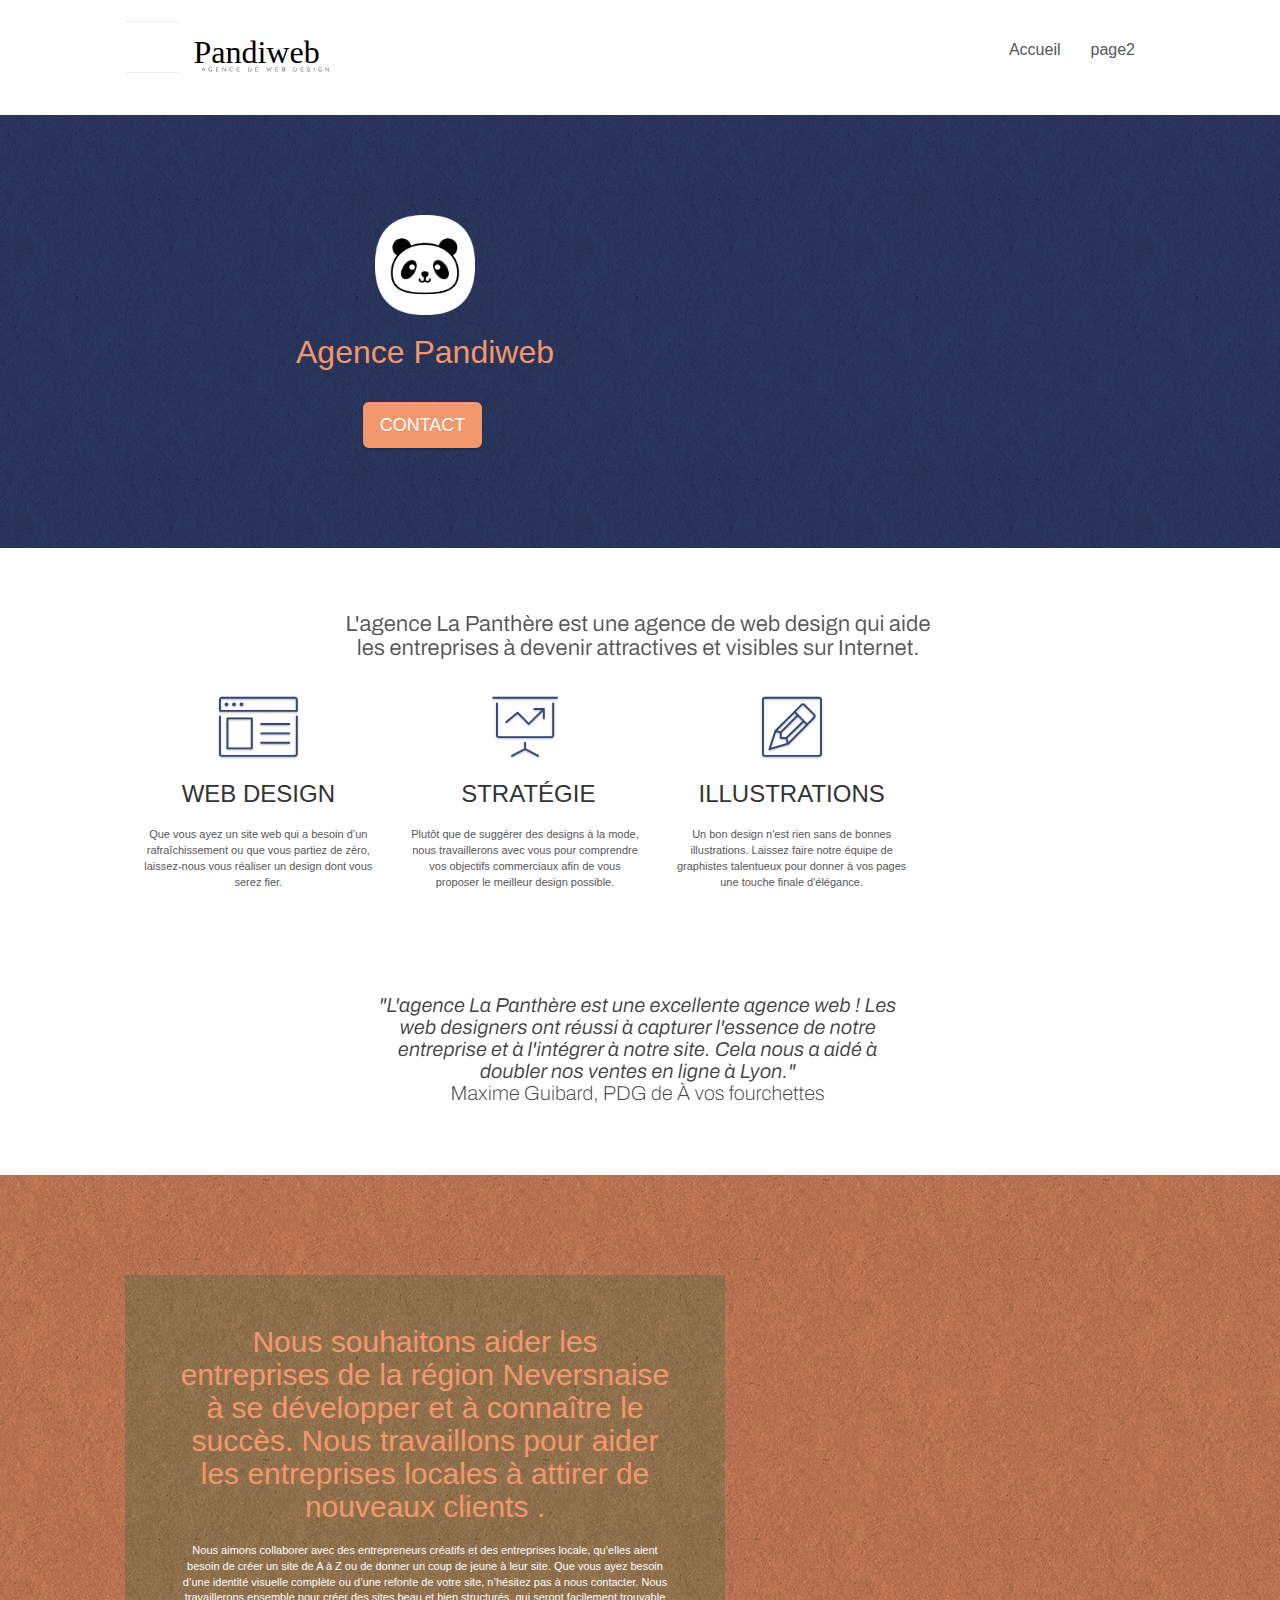
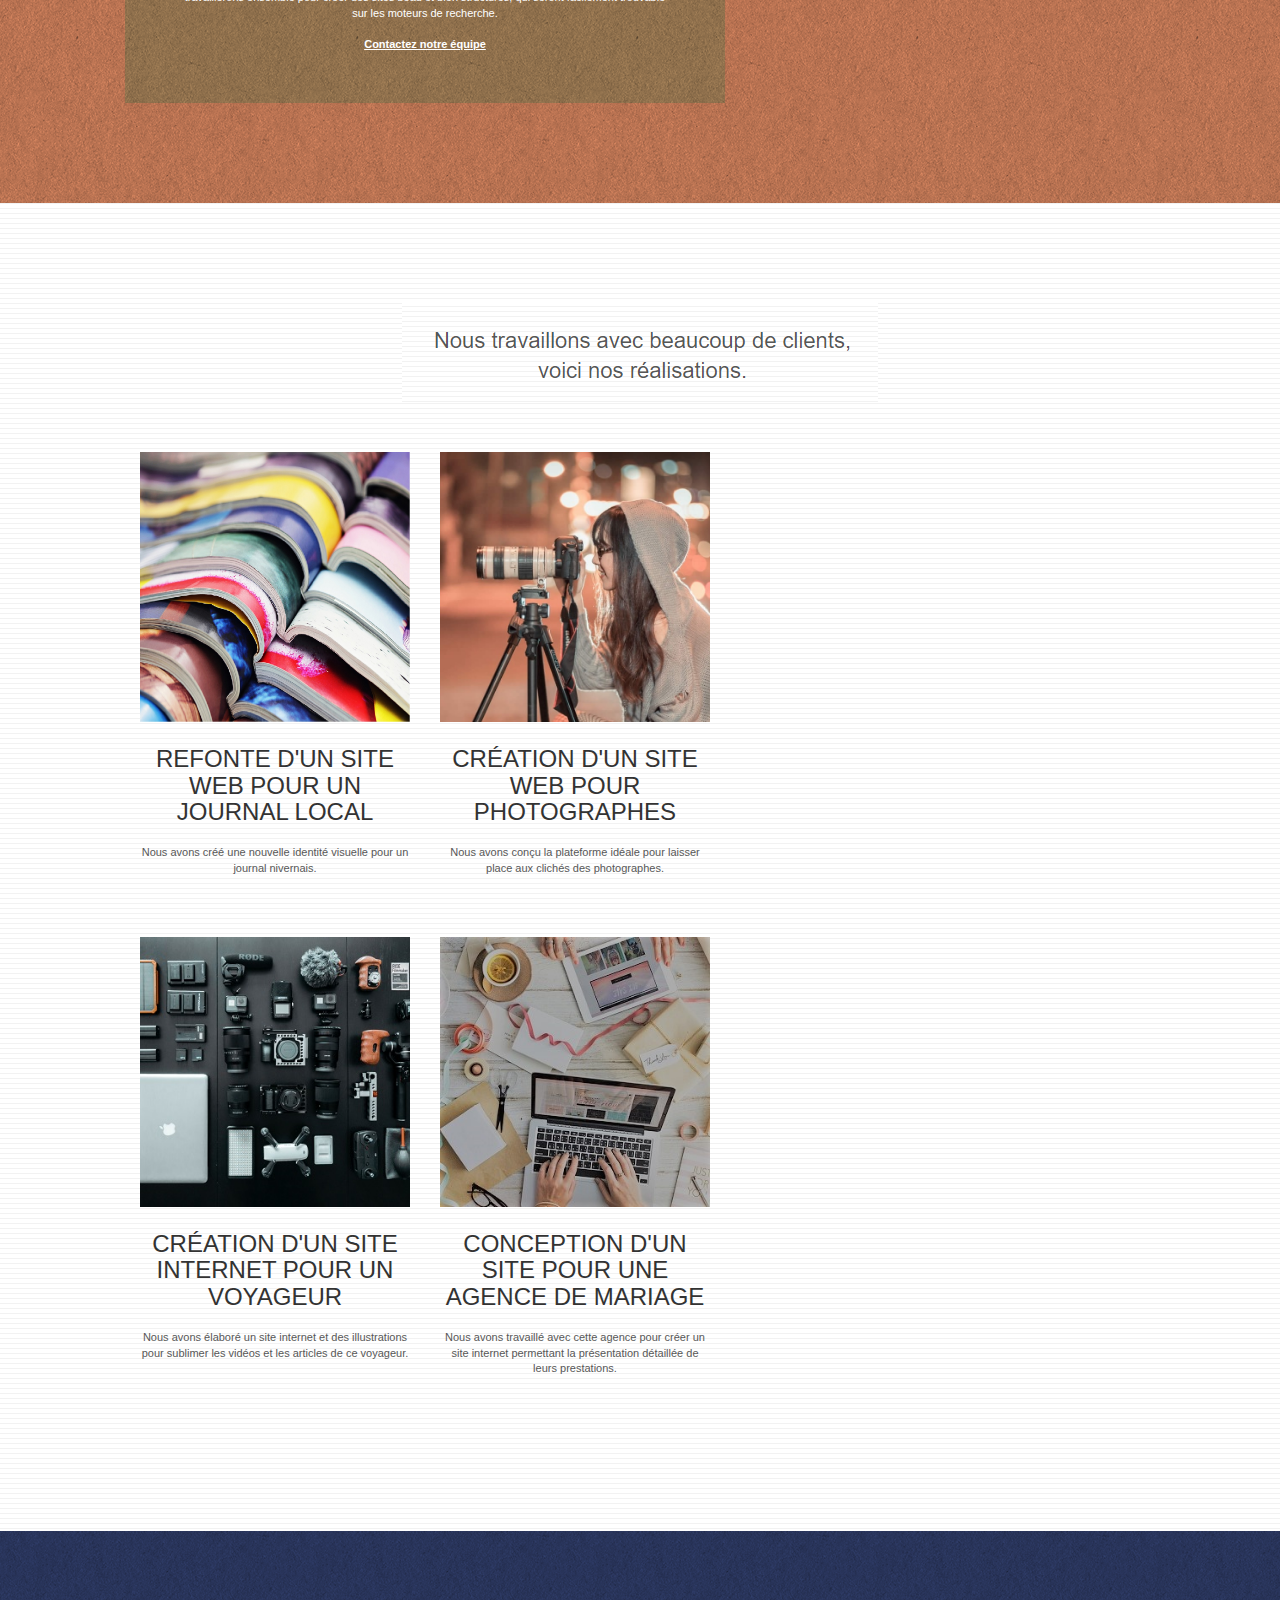
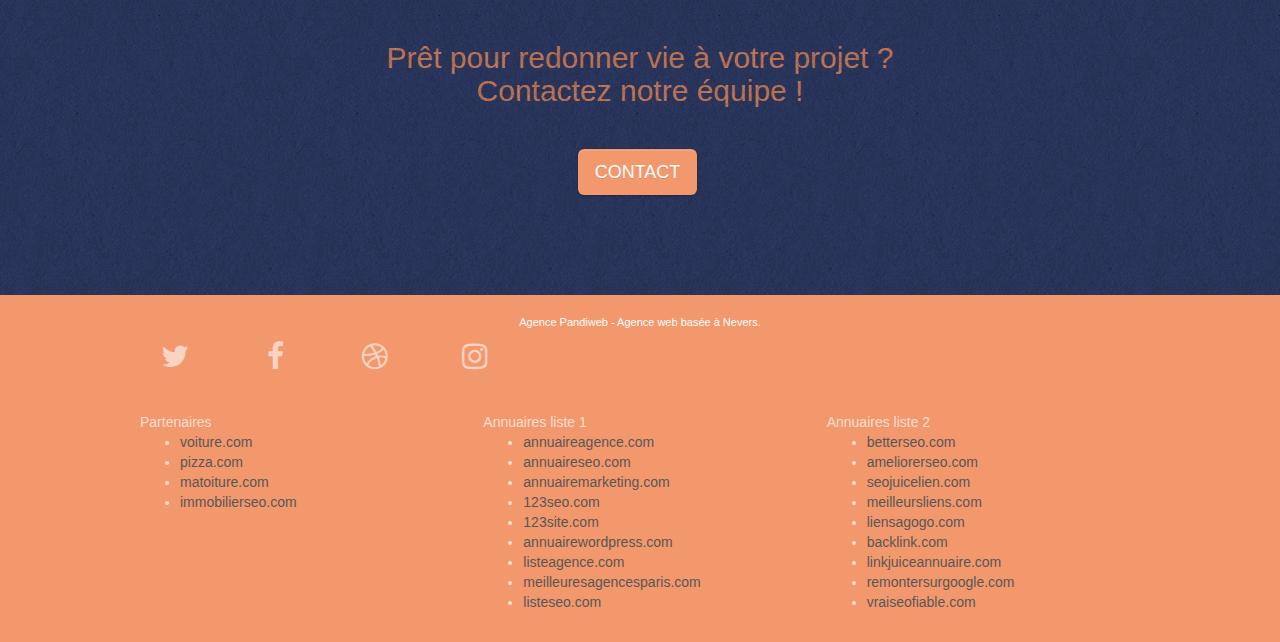
==== index.html @ ef744445 "Nav ameliorée, titre ajouté, ressources repositionnées..." ====
<!doctype html>
<html lang="fr">
<head>
    <meta charset="utf-8">
    <meta name="keywords" content="seo, google, site web, site internet, agence design paris, agence design, agence design,agence design,agence design,agence design,agence design,agence design,agence design,agence design">
    <meta name="description" content="">
    <meta name="viewport" content="width=device-width, initial-scale=1.0, viewport-fit=cover">
    <link rel="shortcut icon" type="image/png" href="favicon.jpg">

	<link rel="stylesheet" type="text/css" href="style.css">
	<link rel="stylesheet" type="text/css" href="./css/font-awesome.css">
	<link rel="stylesheet" type="text/css" href="./css/et-line.css">
	<link rel="stylesheet" type="text/css" href="./css/bootstrap.css">
	
    
	<script src="./js/jquery-2.1.0.js" defer></script>
	<script src="./js/bootstrap.js" defer></script>
	<script src="./js/blocs.js"></script>
	<script src="./js/jquery.touchSwipe.js" defer></script>
	<script src="./js/gmaps.js" defer></script>

    <title>Page 1</title>

    
<!-- Analytics -->
 
<!-- Analytics END -->
    
</head>
<body>
<!-- Principal conteneur -->
<div class="page-container">
    
<!-- bloc-0 -->
<div class="bloc bgc-white l-bloc " id="bloc-0">
	<div class="container bloc-sm">

		<nav class="navbar row">
			<div class="navbar-header">
				<div class="keywords" style="color:#cccccc;font-size:1px;">Agence web à paris, stratégie web, web design, illustrations, design de site web, site web, web, internet, site internet, site</div>
				<a class="navbar-brand" href="index.html"><img src="img/agence-pandiweb-monochrome.svg" alt="paris web design logo agence web meilleure agence" height="40" /></a>
				<div class="keywords" style="color:#cccccc;font-size:1px;">Agence web à paris, stratégie web, web design, illustrations, design de site web, site web, web, internet, site internet, site</div>
				<button id="nav-toggle" type="button" class="ui-navbar-toggle navbar-toggle" data-toggle="collapse" data-target=".navbar-1">
					<span class="sr-only">Toggle navigation</span><span class="icon-bar"></span><span class="icon-bar"></span><span class="icon-bar"></span>
				</button>
			</div>
			<div class="collapse navbar-collapse navbar-1 special-dropdown-nav">
				<ul class="site-navigation nav navbar-nav">
					<li>
						<a href="index.html">Accueil</a>
					</li>
					<li>
					</li>
					<li>
						<a href="page2.html">page2</a>
					</li>
				</ul>
			</div>
		</nav>
	</div>
</div>
<!-- bloc-0 END -->

<!-- bloc-1-presentation -->
<div class="bloc bgc-dark-slate-blue bg-banniere d-bloc bg-t-edge bloc-bg-texture texture-paper b-parallax" id="bloc-1-hero">
	<div class="container bloc-lg">
		<div class="row tight-width-whitespace">
			<div class="col-sm-12">
				<img src="img/logo.png" class="center-block image-resize-mode" width="100" alt="Agence Pandiweb, agence web paris, création logo paris" />
				<h1 class="text-center hero-bloc-text tc-white ">
					Agence Pandiweb
				</h1>
				<div class="text-center">
					<a href="page2.html" class="btn btn-lg btn-clean btn-rd cta-hero btn-atomic-tangerine" id="cta-hero">Contact</a>
				</div>
			</div>
		</div>
	</div>
</div>
<!-- bloc-1-presentation END -->

<!-- bloc-2-services -->
<div class="bloc bgc-white l-bloc" id="bloc-2-services">
	<div class="container bloc-md">
		<div class="row">
			<div class="col-sm-12 text-center">
				<img alt="agence web, agence web paris, web design paris, stratégie web" src="img/title.png" />
			</div>
		</div>
		<div class="row voffset-lg med-width-whitespace">
			<div class="col-sm-4">
				<div class="text-center">
					<span class="et-icon-browser sm-shadow icon-dark-slate-blue icons icon-lg"></span>
				</div>
				<h3 class="mg-md text-center">
					Web design
				</h3>
				<p class="text-center ">
					Que vous ayez un site web qui a besoin d&rsquo;un rafraîchissement ou que vous partiez de zéro, laissez-nous vous réaliser un design dont vous serez fier.
				</p>
			</div>
			<div class="col-sm-4">
				<div class="text-center">
					<span class="et-icon-presentation sm-shadow icon-dark-slate-blue icons icon-lg"></span>
				</div>
				<h3 class="mg-md text-center">
					&nbsp;Stratégie
				</h3>
				<p class="text-center ">
					Plutôt que de suggérer des designs à la mode, nous travaillerons avec vous pour comprendre vos objectifs commerciaux afin de vous proposer le meilleur design possible.<br>
				</p>
			</div>
			<div class="col-sm-4">
				<div class="text-center">
					<span class="et-icon-edit sm-shadow icon-dark-slate-blue icons icon-lg"></span>
				</div>
				<h3 class="mg-md text-center">
					Illustrations
				</h3>
				<p class="text-center ">
					Un bon design n'est rien sans de bonnes illustrations. Laissez faire notre équipe de graphistes talentueux pour donner à vos pages une touche finale d'élégance.
				</p>
			</div>
		</div>
		<div class="row voffset-lg voffset">
			<div class="col-xs-12 col-md-8 col-md-offset-2 text-center">
				<img alt="agence web, agence web paris, web design paris, stratégie web" src="img/citation.png" />

			</div>
		</div>
	</div>
</div>
<!-- bloc-2-services END -->

<!-- bloc-3-what-i-do -->
<div class="bloc tc-white bgc-atomic-tangerine bg-presentation d-bloc bloc-bg-texture texture-paper b-parallax" id="bloc-3-what-i-do">
	<div class="container bloc-lg">
		<div class="row tight-width-whitespace black-background">
			<div class="col-sm-12">
				<h2 class="mg-md text-center tc-white">
					Nous souhaitons aider les entreprises de la région Neversnaise à se développer et à connaître le succès. Nous travaillons pour aider les entreprises locales à attirer de nouveaux clients .<br>
				</h2>
				<p class="text-center white">
					Nous aimons collaborer avec des entrepreneurs créatifs et des entreprises locale, qu’elles aient besoin de créer un site de A à Z ou de donner un coup de jeune à leur site. Que vous ayez besoin d’une identité visuelle complète ou d’une refonte de votre site, n’hésitez pas à nous contacter. Nous travaillerons ensemble pour créer des sites beau et bien structurés, qui seront facilement trouvable sur les moteurs de recherche. <br><br><a class="ltc-white bold-link" href="page2.html">Contactez notre équipe</a><br>
				</p>
			</div>
		</div>
	</div>
</div>
<!-- bloc-3-what-i-do END -->

<!-- bloc-4-portfolio -->
<div class="bloc bgc-white bg-lines-h2-bg bg-repeat l-bloc" id="bloc-4-portfolio">
	<div class="container bloc-lg">
		<div class="row">
			<div class="col-sm-12 text-center">
				<img alt="agence web, agence web paris, web design paris, stratégie web" src="img/title2.png" />
			</div>
		</div>
		<div class="row tight-width-whitespace portfolio-row">
			<div class="col-sm-6">
				<a href="#" data-lightbox="img/1.jpg" data-gallery-id="gallery-1" data-caption="Refonte d'un site web pour un journal local" data-frame="snapshot-lb"><img src="img/1.jpg" alt="paris web design logo agence web meilleure agence et refonte site web journal" class="img-responsive portfolio-thumb" /></a>
				<h3 class="mg-md text-center">
					Refonte d'un site web pour un journal local
				</h3>
				<p class="text-center">
					Nous avons créé une nouvelle identité visuelle pour un journal nivernais.
				</p>
			</div>
			<div class="col-sm-6">
				<a href="#" data-lightbox="img/2.jpg" data-gallery-id="gallery-1" data-caption="Création d'un site web pour photographes" data-frame="snapshot-lb"><img src="img/2.jpg" class="img-responsive portfolio-thumb" alt="paris web design logo agence web meilleure agence, Création d'un site web pour photographes" /></a>
				<h3 class="mg-md text-center">
					Création d'un site web pour photographes
				</h3>
				<p class="text-center">
					Nous avons conçu la plateforme idéale pour laisser place aux clichés des photographes.
				</p>
			</div>
		</div>
		<div class="row tight-width-whitespace portfolio-row">
			<div class="col-sm-6">
				<a href="#" data-lightbox="img/3.bmp" data-gallery-id="gallery-1" data-caption="Création d'un site internet pour un voyageur" data-frame="snapshot-lb"><img src="img/3.bmp" class="img-responsive portfolio-thumb" alt="paris web design logo agence web meilleure agence, Création d'un site web pour voyageur"/></a>
				<h3 class="mg-md text-center">
					Création d'un site internet pour un voyageur
				</h3>
				<p class="text-center">
					Nous avons élaboré un site internet et des illustrations pour sublimer les vidéos et les articles de ce voyageur.
				</p>
			</div>
			<div class="col-sm-6">
				<a href="#" data-lightbox="img/4.bmp" data-gallery-id="gallery-1" data-caption="Conception d'un site pour une agence de mariage" data-frame="snapshot-lb"><img src="img/4.bmp" class="img-responsive portfolio-thumb" alt="paris web design logo agence web meilleure agence, Création d'un site web pour agence de mariage" /></a>
				<h3 class="mg-md text-center">
					Conception d'un site pour une agence de mariage
				</h3>
				<p class="text-center">
					Nous avons travaillé avec cette agence pour créer un site internet permettant la présentation détaillée de leurs prestations.
				</p>
			</div>
		</div>
	</div>
</div>
<!-- bloc-4-portfolio END -->

<!-- bloc-5-cta -->
<div class="bloc bgc-dark-slate-blue bg-banniere d-bloc bloc-bg-texture texture-paper" id="bloc-5-cta">
	<div class="container bloc-lg">
		<div class="row">
			<h2 class="mg-md text-center tc-white">
				Prêt pour redonner vie à votre projet ?<br>Contactez notre équipe !
			</h2>
			<div class="col-sm-12 text-center">
				<a href="page2.html" class="btn btn-atomic-tangerine btn-clean btn-rd btn-lg cta-hero">Contact</a>
			</div>
		</div>
	</div>
</div>
<!-- bloc-5-cta END -->

<!-- Footer - bloc-8 -->
<div class="bloc bgc-atomic-tangerine d-bloc" id="bloc-8">
	<div class="container bloc-sm">
		<div class="row">
			<div class="col-sm-12">
				<p class="text-center white">
					Agence Pandiweb - Agence web basée à Nevers.<br>
				</p>
				<div class="row row-no-gutters social">
					<div class="col-sm-3">
						<div class="text-center">
							<a class="social" href="index.html"><span class="fa fa-twitter icon-md"></span></a>
						</div>
					</div>
					<div class="col-sm-3">
						<div class="text-center">
							<a class="social" href="index.html"><span class="fa fa-facebook icon-md"></span></a>
						</div>
					</div>
					<div class="col-sm-3">
						<div class="text-center">
							<a class="social" href="index.html"><span class="fa fa-dribbble icon-md"></span></a>
						</div>
					</div>
					<div class="col-sm-3">
						<div class="text-center">
							<a class="social" href="index.html"><span class="fa fa-instagram icon-md"></span></a>
						</div>
					</div>
					<div class="keywords" style="color:#F3976C;">Agence web à paris, stratégie web, web design, illustrations, design de site web, site web, web, internet, site internet, site</div>
				</div>
				<div class="row">
					<div class="col-sm-4">
						Partenaires
							<ul>
								<li><a href="voiture.com">voiture.com</a></li>
								<li><a href="pizza.com">pizza.com</a></li>
								<li><a href="matoiture.com">matoiture.com</a></li>
								<li><a href="immobilierseo.com">immobilierseo.com</a></li>
							</ul>		
					</div>
					<div class="col-sm-4">
						Annuaires liste 1
						<ul>
							<li><a href="annuaireagence.com">annuaireagence.com</a></li>
							<li><a href="annuaireseo.com">annuaireseo.com</a></li>
							<li><a href="annuairemarketing.com">annuairemarketing.com</a></li>
							<li><a href="123seoture.com">123seo.com</a></li>
							<li><a href="123site.com">123site.com</a></li>
							<li><a href="annuairewordpress.com">annuairewordpress.com</a></li>
							<li><a href="listeagence.com">listeagence.com</a></li>
							<li><a href="meilleuresagencesparis.com">meilleuresagencesparis.com</a></li>
							<li><a href="listeseo.com">listeseo.com</a></li>
						</ul>
					</div>
					<div class="col-sm-4">
						Annuaires liste 2
						<ul>
							<li><a href="betterseo.com">betterseo.com</a></li>
							<li><a href="ameliorerseo.com">ameliorerseo.com</a></li>
							<li><a href="seojuicelien.com">seojuicelien.com</a></li>
							<li><a href="meilleursliens.com">meilleursliens.com</a></li>
							<li><a href="liensagogo.com">liensagogo.com</a></li>
							<li><a href="backlink.com">backlink.com</a></li>
							<li><a href="linkjuiceannuaire.com">linkjuiceannuaire.com</a></li>
							<li><a href="remontersurgoogle.com">remontersurgoogle.com</a></li>
							<li><a href="vraiseofiable.com">vraiseofiable.com</a></li>
						</ul>
					</div>
				</div>
			</div>
		</div>
	</div>
</div>
<!-- Footer - bloc-8 END -->

</div>
<!-- Principal conteneur END -->
    

</body>
</html>
---- style.css ----
body {
    margin: 0;
    padding: 0;
    background: #FFF;
    overflow-x: hidden;
    -webkit-font-smoothing: antialiased;
    -moz-osx-font-smoothing: grayscale;
}

a,
button {
    transition: all .3s ease-in-out;
    outline: none!important;
}

a:hover {
    text-decoration: none;
    cursor: pointer;
}

#page-loading-blocs-notifaction {
    position: fixed;
    top: 0;
    bottom: 0;
    width: 100%;
    z-index: 100000;
    background: #FFFFFF url("img/pageload-spinner.gif") no-repeat center center;
}

.bloc {
    width: 100%;
    clear: both;
    background: 50% 50% no-repeat;
    padding: 0 50px;
    -webkit-background-size: cover;
    -moz-background-size: cover;
    -o-background-size: cover;
    background-size: cover;
    position: relative;
}

.bloc .container {
    padding-left: 0;
    padding-right: 0;
}

.bloc-lg {
    padding: 100px 50px;
}

.bloc-md {
    padding: 50px;
}

.bloc-sm {
    padding: 20px 50px;
}

.bg-center,
.bg-l-edge,
.bg-r-edge,
.bg-t-edge,
.bg-b-edge,
.bg-tl-edge,
.bg-bl-edge,
.bg-tr-edge,
.bg-br-edge,
.bg-repeat {
    -webkit-background-size: auto!important;
    -moz-background-size: auto!important;
    -o-background-size: auto!important;
    background-size: auto!important;
}

.bg-repeat {
    background: repeat;
}

.bg-t-edge {
    background: top no-repeat;
}

.bloc-bg-texture::before {
    content: "";
    background-size: 2px 2px;
    position: absolute;
    top: 0;
    bottom: 0;
    left: 0;
    right: 0;
}

.texture-paper::before {
    background: url("img/texture-paper.png");
    background-size: 280px 280px;
}

.b-parallax {
    background-attachment: fixed;
}

.d-bloc {
    color: rgba(255, 255, 255, .7);
}

.d-bloc button:hover {
    color: rgba(255, 255, 255, .9);
}

.d-bloc .icon-round,
.d-bloc .icon-square,
.d-bloc .icon-rounded,
.d-bloc .icon-semi-rounded-a,
.d-bloc .icon-semi-rounded-b {
    border-color: rgba(255, 255, 255, .9);
}

.d-bloc .divider-h span {
    border-color: rgba(255, 255, 255, .2);
}

.d-bloc .a-btn,
.d-bloc .navbar a,
.d-bloc .navbar-brand,
.d-bloc a .icon-sm,
.d-bloc a .icon-md,
.d-bloc a .icon-lg,
.d-bloc a .icon-xl,
.d-bloc h1 a,
.d-bloc h2 a,
.d-bloc h3 a,
.d-bloc h4 a,
.d-bloc h5 a,
.d-bloc h6 a,
.d-bloc p a {
    color: rgba(255, 255, 255, .6);
}

.d-bloc .a-btn:hover,
.d-bloc .navbar a:hover,
.d-bloc .navbar-brand:hover,
.d-bloc a:hover .icon-sm,
.d-bloc a:hover .icon-md,
.d-bloc a:hover .icon-lg,
.d-bloc a:hover .icon-xl,
.d-bloc h1 a:hover,
.d-bloc h2 a:hover,
.d-bloc h3 a:hover,
.d-bloc h4 a:hover,
.d-bloc h5 a:hover,
.d-bloc h6 a:hover,
.d-bloc p a:hover {
    color: rgba(255, 255, 255, 1);
}

.d-bloc .navbar-toggle .icon-bar {
    background: rgba(255, 255, 255, 1);
}

.d-bloc .btn-wire,
.d-bloc .btn-wire:hover {
    color: rgba(255, 255, 255, 1);
    border-color: rgba(255, 255, 255, 1);
}

.d-bloc .panel {
    color: rgba(0, 0, 0, .5);
}

.d-bloc .panel button:hover {
    color: rgba(0, 0, 0, .7);
}

.d-bloc .panel icon {
    border-color: rgba(0, 0, 0, .7);
}

.d-bloc .panel .divider-h span {
    border-color: rgba(0, 0, 0, .1);
}

.d-bloc .panel .a-btn {
    color: rgba(0, 0, 0, .6);
}

.d-bloc .panel .a-btn:hover {
    color: rgba(0, 0, 0, 1);
}

.d-bloc .panel .btn-wire,
.d-bloc .panel .btn-wire:hover {
    color: rgba(0, 0, 0, .7);
    border-color: rgba(0, 0, 0, .3);
}

.d-bloc .panel,
.l-bloc {
    color: rgba(0, 0, 0, .5);
}

.d-bloc .panel button:hover,
.l-bloc button:hover {
    color: rgba(0, 0, 0, .7);
}

.l-bloc .icon-round,
.l-bloc .icon-square,
.l-bloc .icon-rounded,
.l-bloc .icon-semi-rounded-a,
.l-bloc .icon-semi-rounded-b {
    border-color: rgba(0, 0, 0, .7);
}

.d-bloc .panel .divider-h span,
.l-bloc .divider-h span {
    border-color: rgba(0, 0, 0, .1);
}

.d-bloc .panel .a-btn,
.l-bloc .a-btn,
.l-bloc .navbar a,
.l-bloc .navbar-brand,
.l-bloc a .icon-sm,
.l-bloc a .icon-md,
.l-bloc a .icon-lg,
.l-bloc a .icon-xl,
.l-bloc h1 a,
.l-bloc h2 a,
.l-bloc h3 a,
.l-bloc h4 a,
.l-bloc h5 a,
.l-bloc h6 a,
.l-bloc p a {
    color: rgba(0, 0, 0, .6);
}

.d-bloc .panel .a-btn:hover,
.l-bloc .a-btn:hover,
.l-bloc .navbar a:hover,
.l-bloc .navbar-brand:hover,
.l-bloc a:hover .icon-sm,
.l-bloc a:hover .icon-md,
.l-bloc a:hover .icon-lg,
.l-bloc a:hover .icon-xl,
.l-bloc h1 a:hover,
.l-bloc h2 a:hover,
.l-bloc h3 a:hover,
.l-bloc h4 a:hover,
.l-bloc h5 a:hover,
.l-bloc h6 a:hover,
.l-bloc p a:hover {
    color: rgba(0, 0, 0, 1);
}

.l-bloc .navbar-toggle .icon-bar {
    color: rgba(0, 0, 0, .6);
}

.d-bloc .panel .btn-wire,
.d-bloc .panel .btn-wire:hover,
.l-bloc .btn-wire,
.l-bloc .btn-wire:hover {
    color: rgba(0, 0, 0, .7);
    border-color: rgba(0, 0, 0, .3);
}

.voffset {
    margin-top: 30px;
}

.voffset-lg {
    margin-top: 80px;
}

.row-no-gutters {
    margin-right: 0;
    margin-left: 0;
}

.row.row-no-gutters > [class^="col-"],
.row.row-no-gutters > [class*=" col-"] {
    padding-right: 0;
    padding-left: 0;
}

#bloc-1-hero h1 {
    font-size: 32px;
}

.navbar {
    margin-bottom: 0;
    z-index: 1;
}

.navbar-brand {
    height: auto;
    padding: 3px 15px;
    font-size: 25px;
    font-weight: normal;
    font-weight: 600;
    line-height: 44px;
}

.navbar-brand img {
    max-height: 200px;
    margin: 0 5px 0 0;
    display: inline;
}

.navbar-brand img[src$=svg] {
    min-width: 100px;
}

.nav-center .navbar-brand img {
    margin: 0;
}

.navbar .nav {
    padding-top: 2px;
    margin-right: -16px;
    float: right;
    z-index: 1;
}

.nav > li {
    float: left;
    margin-top: 4px;
    font-size: 16px;
}

.navbar-nav .open .dropdown-menu > li > a {
    text-align: inherit;
}

.nav > li a:hover,
.nav > li a:focus {
    background: transparent;
}

.navbar-toggle {
    margin: 10px 10px 0 0;
    border: 0px;
}

.navbar-toggle:hover {
    background: transparent!important;
}

.navbar-toggle .icon-bar {
    background-color: rgba(0, 0, 0, .5);
    width: 26px;
}

.nav-invert .navbar .nav {
    float: left;
}

.nav-invert .navbar-header,
.nav-invert .navbar-brand {
    float: right;
    position: relative;
    z-index: 2;
}

@media (min-width: 768px) {
    .site-navigation {
        position: absolute;
        top: 50%;
        right: 20px;
        transform: translate(0, -50%);
        -webkit-transform: translateY(-50%);
    }
    .nav > li .dropdown-menu a,
    .nav > li .dropdown-menu a:hover {
        color: #484848;
    }
    .nav-invert .site-navigation {
        left: 0;
        right: 0;
    }
    .nav-center {
        text-align: center;
    }
    .nav-center .navbar-header {
        width: 100%;
    }
    .nav-center .navbar-header,
    .nav-center .navbar-brand,
    .nav-center .nav > li {
        float: none;
        display: inline-block;
    }
    .nav-center .site-navigation {
        position: relative;
        width: 100%;
        right: 0;
        margin-right: 0px;
        margin-top: 20px;
    }
    .nav-center.mini-nav .navbar-toggle {
        float: none;
        margin: 10px auto 0;
    }
}

.nav > li > .dropdown a {
    background: none!important;
    display: block;
    padding: 14px 15px;
}

nav .caret {
    margin: 0 5px;
}

.dropdown-menu .dropdown-menu {
    top: -8px;
    left: 100%;
}

.dropdown-menu .dropmenu-flow-right {
    top: 100%;
    left: 0;
    margin-left: -1px;
    border-top-left-radius: 0;
    border-top-right-radius: 0;
}

.dropdown-menu .dropdown span {
    border: 4px solid black;
    border-top-color: transparent;
    border-right-color: transparent;
    border-bottom-color: transparent;
    margin: 6px -5px 0 0!important;
    float: right;
}

.mg-md {
    margin-top: 10px;
    margin-bottom: 20px;
}

.mg-lg {
    margin-top: 10px;
    margin-bottom: 40px;
}

.btn {
    margin: 0 5px 5px 0;
}

.btn.pull-right {
    margin: 0 0 5px 5px;
}

.btn-d,
.btn-d:hover,
.btn-d:focus {
    color: #FFF;
    background: rgba(0, 0, 0, .3);
}

button {
    outline: none!important;
}

.btn-rd {
    border-radius: 40px;
}

.btn-clean {
    border: 1px solid rgba(0, 0, 0, .08);
    border-bottom-color: rgba(0, 0, 0, .1);
    text-shadow: 0 1px 0 rgba(0, 0, 1, .1);
    box-shadow: 0 1px 3px rgba(0, 0, 1, .25), inset 0 1px 0 0 rgba(255, 255, 255, .15);
}

.icon-md {
    font-size: 30px!important;
}

.icon-lg {
    font-size: 60px!important;
}

.sm-shadow {
    text-shadow: 0 1px 2px rgba(0, 0, 0, .3);
}

.panel-sq,
.panel-sq .panel-heading,
.panel-sq .panel-footer {
    border-radius: 0;
}

.panel-rd {
    border-radius: 30px;
}

.panel-rd .panel-heading {
    border-radius: 29px 29px 0 0;
}

.panel-rd .panel-footer {
    border-radius: 0 0 29px 29px;
}

.form-control {
    border-color: rgba(0, 0, 0, .1);
    box-shadow: none;
}

.scrollToTop {
    width: 40px;
    height: 40px;
    position: fixed;
    bottom: 20px;
    right: 20px;
    opacity: 0;
    z-index: 500;
    transition: all .3s ease-in-out;
}

.scrollToTop span {
    margin-top: 6px;
}

.showScrollTop {
    font-size: 14px;
    opacity: 1;
}

a[data-lightbox] {
    position: relative;
    display: block;
    text-align: center;
}

a[data-lightbox]:hover::before {
    content: "+";
    font-family: "HelveticaNeue-Light", "Helvetica Neue Light", "Helvetica Neue", Helvetica, Arial;
    font-size: 32px;
    width: 50px;
    height: 50px;
    margin-left: -25px;
    border-radius: 50%;
    background: rgba(0, 0, 0, .6);
    color: #FFF;
    font-weight: 100;
    z-index: 1;
    position: absolute;
    top: 50%;
    transform: translateY(-50%);
    -webkit-transform: translateY(-50%);
}

a[data-lightbox]:hover img {
    opacity: 0.6;
    -webkit-animation-fill-mode: none;
    animation-fill-mode: none;
}

#lightbox-modal {
    display: flex;
    align-items: center;
}

#lightbox-modal .modal-dialog {
    width: 90%;
    max-width: 900px;
    margin: 0 auto 0;
}

#lightbox-modal .modal-dialog img {
    max-height: 90vh;
    margin: 0 auto;
}

.lightbox-caption {
    padding: 20px;
    color: #FFF;
    background: rgba(0, 0, 0, .5);
    position: absolute;
    left: 15px;
    right: 15px;
    bottom: 5px;
}

.close-lightbox {
    color: #FFF;
    font-size: 30px;
    position: absolute;
    top: 20px;
    right: 20px;
    z-index: 20;
    background: rgba(0, 0, 0, .5);
    border: none;
    line-height: 30px;
    padding: 0 9px 5px;
    opacity: 0.3;
}

.close-lightbox:hover,
.next-lightbox:hover,
.prev-lightbox:hover {
    opacity: 1.0;
    color: #FFF;
}

.next-lightbox,
.prev-lightbox {
    font-size: 20px;
    color: rgba(255, 255, 255, .9);
    background: rgba(0, 0, 0, .5);
    transition: all .2s ease-in-out;
    position: absolute;
    top: 45%;
    z-index: 1;
    opacity: 0.4;
}

.next-lightbox {
    padding: 6px 8px 1px 13px;
    right: 25px;
}

.prev-lightbox {
    padding: 6px 13px 1px 10px;
    left: 25px;
}

.snapshot-lb .modal-body {
    padding-bottom: 45px;
}

.snapshot-lb .lightbox-caption {
    padding: 0;
    color: rgba(0, 0, 0, .5);
    background: none;
}

h1,
h2,
h3,
h4,
h5,
h6,
p,
label,
.btn,
a {
    font-family: "helvetica";
    font-weight: 400;
    color: #575757!important;
}

.container {
    max-width: 1000px;
}

.hero-bloc-text {
    font-size: 38px;
}

.hero-bloc-text-sub {
    font-size: 36px;
}

.statement-bloc-text {
    line-height: 26px;
    font-style: italic;
    font-size: 20px;
    text-align: center;
    font-weight: lighter;
    max-width: 520px;
    margin: auto auto auto auto;
}

p {
    font-size: 11px;
}

.tight-width-whitespace {
    max-width: 600px;
    margin: auto auto auto auto;
}

.h1 {
    font-size: 20px;
    font-family: "Open Sans";
}

.cta-hero {
    margin-top: 22px;
    color: #FFFFFF!important;
    text-transform: uppercase;
    padding: 12px 28px 12px 28px;
    font-size: 16px;
    font-weight: 700;
}

.social {
    max-width: 400px;
    margin: auto auto auto auto;
}

h2 {
    font-size: 22px;
    line-height: 1.4em;
}

h3 {
    font-size: 15px;
    text-transform: uppercase;
    font-weight: 700;
    color: #333333!important;
}

.med-width-whitespace {
    max-width: 800px;
    margin: auto auto auto auto;
    box-shadow: 0px 0px 0px #000000;
}

h1 {
    color: #333333!important;
}

h4 {
    color: #333333!important;
}

.icons {
    margin-bottom: 14px;
    margin-top: 24px;
}

.white {
    color: #FFFFFF!important;
}

.portfolio-thumb {
    margin-bottom: 24px;
}

.portfolio-row {
    margin-bottom: 44px;
    margin-top: 50px;
}

.avatar {
    box-shadow: 0px 4px 9px rgba(0, 0, 0, 0.3);
}

.black-background {
    background-color: rgba(165, 147, 99, 0.7);
    padding: 40px 40px 40px 40px;
}

.bold-link {
    font-weight: 900;
    text-decoration: underline!important;
}

.bgc-white {
    background-color: #FFFFFF;
}

.bgc-dark-slate-blue {
    background-color: #364577;
}

.bgc-atomic-tangerine {
    background-color: #F3976C;
}

.tc-white {
    color: #F3976C!important;
}

.btn-atomic-tangerine {
    background: #F3976C;
    color: #FFFFFF!important;
}

.btn-atomic-tangerine:hover {
    background: #c27956!important;
    color: #FFFFFF!important;
}

.ltc-white {
    color: #FFFFFF!important;
}

.ltc-white:hover {
    color: #cccccc!important;
}

.ltc-atomic-tangerine {
    color: #F3976C!important;
}

.ltc-atomic-tangerine:hover {
    color: #c27956!important;
}

.icon-dark-slate-blue {
    color: #364577!important;
    border-color: #364577!important;
}

.bg-dots-bg {
    background-image: url("img/dots-bg.png");
}

.bg-lines-h2-bg {
    background-image: url("img/lines-h2-bg.png");
}

.bg-banniere {
    background-image: url("img/agence-la-panthere.jpg");
}

.bg-presentation {
    background-image: url("img/image-de-presentation.bmp");
}

@media (max-width: 1024px) {
    .bloc {
        padding-left: 20px;
        padding-right: 20px;
    }
    .bloc.full-width-bloc,
    .bloc-tile-2.full-width-bloc .container,
    .bloc-tile-3.full-width-bloc .container,
    .bloc-tile-4.full-width-bloc .container {
        padding-left: 0;
        padding-right: 0;
    }
}

@media (max-width: 992px) and (min-width: 768px) {
    .navbar .nav {
        max-width: 80%
    }
    .nav-center.navbar .nav {
        max-width: 100%
    }
}

@media only screen and (min-device-width: 768px) and (max-device-width: 1024px) and (orientation: landscape) {
    .b-parallax {
        background-attachment: scroll;
    }
}

@media only screen and (min-device-width: 1024px) and (max-device-width: 1366px) and (-webkit-min-device-pixel-ratio: 1.5) {
    .b-parallax {
        background-attachment: scroll;
    }
}

@media (max-width: 991px) {
    .container {
        width: 100%;
    }
    .b-parallax {
        background-attachment: scroll;
    }
    .page-container,
    #hero-bloc {
        overflow-x: hidden;
        position: relative;
    }
    .bloc {
        padding-left: constant(safe-area-inset-left);
        padding-right: constant(safe-area-inset-right);
    }
    .bloc-group,
    .bloc-group .bloc {
        display: block;
        width: 100%;
    }
    .bloc-fill-screen .fill-bloc-top-edge,
    .bloc-fill-screen .fill-bloc-bottom-edge {
        padding: 0 20px;
        padding-left: constant(safe-area-inset-left);
        padding-right: constant(safe-area-inset-right);
    }
}

@media (max-width: 767px) {
    .page-container {
        overflow-x: hidden;
        position: relative;
    }
    h1,
    h2,
    h3,
    h4,
    h5,
    h6,
    p,
    #disqus_thread {
        padding-left: 10px!important;
        padding-right: 10px!important;
    }
    .b-parallax {
        background-attachment: scroll;
    }
    .navbar .nav {
        padding-top: 0;
        border-top: 1px solid rgba(0, 0, 0, .2);
        float: none!important;
    }
    .navbar.row {
        margin-left: 0;
        margin-right: 0;
    }
    .site-navigation {
        position: inherit;
        transform: none;
        -webkit-transform: none;
        -ms-transform: none;
    }
    .nav > li {
        margin-top: 0;
        border-bottom: 1px solid rgba(0, 0, 0, .1);
        background: rgba(0, 0, 0, .05);
        text-align: left;
        padding-left: 15px;
        width: 100%;
    }
    .nav > li:hover {
        background: rgba(0, 0, 0, .08);
    }
    .dropdown .dropdown a .caret {
        float: none;
        margin: 5px 0 0 10px!important;
        border: 4px solid black;
        border-bottom-color: transparent;
        border-right-color: transparent;
        border-left-color: transparent;
    }
    #hero-bloc .navbar .nav {
        background: rgba(0, 0, 0, .8);
    }
    #hero-bloc .navbar .nav a {
        color: rgba(255, 255, 255, .6);
    }
    .hero {
        padding: 50px 0;
    }
    .hero-nav {
        left: -1px;
        right: -1px;
    }
    .navbar-collapse {
        padding: 0;
        overflow-x: hidden;
        -webkit-box-shadow: none;
        box-shadow: none;
    }
    .navbar-brand img {
        max-height: 40px;
        width: auto;
    }
    .nav-invert .navbar-header {
        float: none;
        width: 100%;
    }
    .nav-invert .navbar-toggle {
        float: left;
        margin-left: 10px;
    }
    .bloc {
        padding-left: 0;
        padding-right: 0;
    }
    .bloc-xxl,
    .bloc-xl,
    .bloc-lg {
        padding: 40px 0;
    }
    .bloc-sm,
    .bloc-md {
        padding-left: 0;
        padding-right: 0;
    }
    .bloc-tile-2 .container,
    .bloc-tile-3 .container,
    .bloc-tile-4 .container,
    .bloc-fill-screen .fill-bloc-top-edge,
    .bloc-fill-screen .fill-bloc-bottom-edge {
        padding-left: 0;
        padding-right: 0;
    }
    .a-block {
        padding: 0 10px;
    }
    .btn-dwn {
        display: none;
    }
    .voffset {
        margin-top: 5px;
    }
    .voffset-md {
        margin-top: 20px;
    }
    .voffset-lg {
        margin-top: 30px;
    }
    form {
        padding: 5px;
    }
    .close-lightbox {
        display: inline-block;
    }
    .blocsapp-device-iphone5 {
        background-size: 216px 425px;
        padding-top: 60px;
        width: 216px;
        height: 425px;
    }
    .blocsapp-device-iphone5 img {
        width: 180px;
        height: 320px;
    }
}

@media (max-width: 400px) {
    .bloc {
        padding-left: 0;
        padding-right: 0;
    }
}

@media (max-width: 767px) {
    .bloc-mob-center-text {
        text-align: center;
    }
}
---- css/et-line.css ----
@font-face {
    font-family: et-line;
    src: url(../fonts/et-line.eot);
    src: url(../fonts/et-line.eot?#iefix) format('embedded-opentype'), url(../fonts/et-line.woff) format('woff'), url(../fonts/et-line.ttf) format('truetype'), url(../fonts/et-line.svg#et-line) format('svg');
    font-weight: 400;
    font-style: normal
}

.et-icon-adjustments,
.et-icon-alarmclock,
.et-icon-anchor,
.et-icon-aperture,
.et-icon-attachment,
.et-icon-bargraph,
.et-icon-basket,
.et-icon-beaker,
.et-icon-bike,
.et-icon-book-open,
.et-icon-briefcase,
.et-icon-browser,
.et-icon-calendar,
.et-icon-camera,
.et-icon-caution,
.et-icon-chat,
.et-icon-circle-compass,
.et-icon-clipboard,
.et-icon-clock,
.et-icon-cloud,
.et-icon-compass,
.et-icon-desktop,
.et-icon-dial,
.et-icon-document,
.et-icon-documents,
.et-icon-download,
.et-icon-dribbble,
.et-icon-edit,
.et-icon-envelope,
.et-icon-expand,
.et-icon-facebook,
.et-icon-flag,
.et-icon-focus,
.et-icon-gears,
.et-icon-genius,
.et-icon-gift,
.et-icon-global,
.et-icon-globe,
.et-icon-googleplus,
.et-icon-grid,
.et-icon-happy,
.et-icon-hazardous,
.et-icon-heart,
.et-icon-hotairballoon,
.et-icon-hourglass,
.et-icon-key,
.et-icon-laptop,
.et-icon-layers,
.et-icon-lifesaver,
.et-icon-lightbulb,
.et-icon-linegraph,
.et-icon-linkedin,
.et-icon-lock,
.et-icon-magnifying-glass,
.et-icon-map,
.et-icon-map-pin,
.et-icon-megaphone,
.et-icon-mic,
.et-icon-mobile,
.et-icon-newspaper,
.et-icon-notebook,
.et-icon-paintbrush,
.et-icon-paperclip,
.et-icon-pencil,
.et-icon-phone,
.et-icon-picture,
.et-icon-pictures,
.et-icon-piechart,
.et-icon-presentation,
.et-icon-pricetags,
.et-icon-printer,
.et-icon-profile-female,
.et-icon-profile-male,
.et-icon-puzzle,
.et-icon-quote,
.et-icon-recycle,
.et-icon-refresh,
.et-icon-ribbon,
.et-icon-rss,
.et-icon-sad,
.et-icon-scissors,
.et-icon-scope,
.et-icon-search,
.et-icon-shield,
.et-icon-speedometer,
.et-icon-strategy,
.et-icon-streetsign,
.et-icon-tablet,
.et-icon-target,
.et-icon-telescope,
.et-icon-toolbox,
.et-icon-tools,
.et-icon-tools-2,
.et-icon-trophy,
.et-icon-tumblr,
.et-icon-twitter,
.et-icon-upload,
.et-icon-video,
.et-icon-wallet,
.et-icon-wine {
    font-family: et-line;
    speak: none;
    font-style: normal;
    font-weight: 400;
    font-variant: normal;
    text-transform: none;
    line-height: 1;
    -webkit-font-smoothing: antialiased;
    -moz-osx-font-smoothing: grayscale;
    display: inline-block
}

.et-icon-mobile:before {
    content: "\e000"
}

.et-icon-laptop:before {
    content: "\e001"
}

.et-icon-desktop:before {
    content: "\e002"
}

.et-icon-tablet:before {
    content: "\e003"
}

.et-icon-phone:before {
    content: "\e004"
}

.et-icon-document:before {
    content: "\e005"
}

.et-icon-documents:before {
    content: "\e006"
}

.et-icon-search:before {
    content: "\e007"
}

.et-icon-clipboard:before {
    content: "\e008"
}

.et-icon-newspaper:before {
    content: "\e009"
}

.et-icon-notebook:before {
    content: "\e00a"
}

.et-icon-book-open:before {
    content: "\e00b"
}

.et-icon-browser:before {
    content: "\e00c"
}

.et-icon-calendar:before {
    content: "\e00d"
}

.et-icon-presentation:before {
    content: "\e00e"
}

.et-icon-picture:before {
    content: "\e00f"
}

.et-icon-pictures:before {
    content: "\e010"
}

.et-icon-video:before {
    content: "\e011"
}

.et-icon-camera:before {
    content: "\e012"
}

.et-icon-printer:before {
    content: "\e013"
}

.et-icon-toolbox:before {
    content: "\e014"
}

.et-icon-briefcase:before {
    content: "\e015"
}

.et-icon-wallet:before {
    content: "\e016"
}

.et-icon-gift:before {
    content: "\e017"
}

.et-icon-bargraph:before {
    content: "\e018"
}

.et-icon-grid:before {
    content: "\e019"
}

.et-icon-expand:before {
    content: "\e01a"
}

.et-icon-focus:before {
    content: "\e01b"
}

.et-icon-edit:before {
    content: "\e01c"
}

.et-icon-adjustments:before {
    content: "\e01d"
}

.et-icon-ribbon:before {
    content: "\e01e"
}

.et-icon-hourglass:before {
    content: "\e01f"
}

.et-icon-lock:before {
    content: "\e020"
}

.et-icon-megaphone:before {
    content: "\e021"
}

.et-icon-shield:before {
    content: "\e022"
}

.et-icon-trophy:before {
    content: "\e023"
}

.et-icon-flag:before {
    content: "\e024"
}

.et-icon-map:before {
    content: "\e025"
}

.et-icon-puzzle:before {
    content: "\e026"
}

.et-icon-basket:before {
    content: "\e027"
}

.et-icon-envelope:before {
    content: "\e028"
}

.et-icon-streetsign:before {
    content: "\e029"
}

.et-icon-telescope:before {
    content: "\e02a"
}

.et-icon-gears:before {
    content: "\e02b"
}

.et-icon-key:before {
    content: "\e02c"
}

.et-icon-paperclip:before {
    content: "\e02d"
}

.et-icon-attachment:before {
    content: "\e02e"
}

.et-icon-pricetags:before {
    content: "\e02f"
}

.et-icon-lightbulb:before {
    content: "\e030"
}

.et-icon-layers:before {
    content: "\e031"
}

.et-icon-pencil:before {
    content: "\e032"
}

.et-icon-tools:before {
    content: "\e033"
}

.et-icon-tools-2:before {
    content: "\e034"
}

.et-icon-scissors:before {
    content: "\e035"
}

.et-icon-paintbrush:before {
    content: "\e036"
}

.et-icon-magnifying-glass:before {
    content: "\e037"
}

.et-icon-circle-compass:before {
    content: "\e038"
}

.et-icon-linegraph:before {
    content: "\e039"
}

.et-icon-mic:before {
    content: "\e03a"
}

.et-icon-strategy:before {
    content: "\e03b"
}

.et-icon-beaker:before {
    content: "\e03c"
}

.et-icon-caution:before {
    content: "\e03d"
}

.et-icon-recycle:before {
    content: "\e03e"
}

.et-icon-anchor:before {
    content: "\e03f"
}

.et-icon-profile-male:before {
    content: "\e040"
}

.et-icon-profile-female:before {
    content: "\e041"
}

.et-icon-bike:before {
    content: "\e042"
}

.et-icon-wine:before {
    content: "\e043"
}

.et-icon-hotairballoon:before {
    content: "\e044"
}

.et-icon-globe:before {
    content: "\e045"
}

.et-icon-genius:before {
    content: "\e046"
}

.et-icon-map-pin:before {
    content: "\e047"
}

.et-icon-dial:before {
    content: "\e048"
}

.et-icon-chat:before {
    content: "\e049"
}

.et-icon-heart:before {
    content: "\e04a"
}

.et-icon-cloud:before {
    content: "\e04b"
}

.et-icon-upload:before {
    content: "\e04c"
}

.et-icon-download:before {
    content: "\e04d"
}

.et-icon-target:before {
    content: "\e04e"
}

.et-icon-hazardous:before {
    content: "\e04f"
}

.et-icon-piechart:before {
    content: "\e050"
}

.et-icon-speedometer:before {
    content: "\e051"
}

.et-icon-global:before {
    content: "\e052"
}

.et-icon-compass:before {
    content: "\e053"
}

.et-icon-lifesaver:before {
    content: "\e054"
}

.et-icon-clock:before {
    content: "\e055"
}

.et-icon-aperture:before {
    content: "\e056"
}

.et-icon-quote:before {
    content: "\e057"
}

.et-icon-scope:before {
    content: "\e058"
}

.et-icon-alarmclock:before {
    content: "\e059"
}

.et-icon-refresh:before {
    content: "\e05a"
}

.et-icon-happy:before {
    content: "\e05b"
}

.et-icon-sad:before {
    content: "\e05c"
}

.et-icon-facebook:before {
    content: "\e05d"
}

.et-icon-twitter:before {
    content: "\e05e"
}

.et-icon-googleplus:before {
    content: "\e05f"
}

.et-icon-rss:before {
    content: "\e060"
}

.et-icon-tumblr:before {
    content: "\e061"
}

.et-icon-linkedin:before {
    content: "\e062"
}

.et-icon-dribbble:before {
    content: "\e063"
}
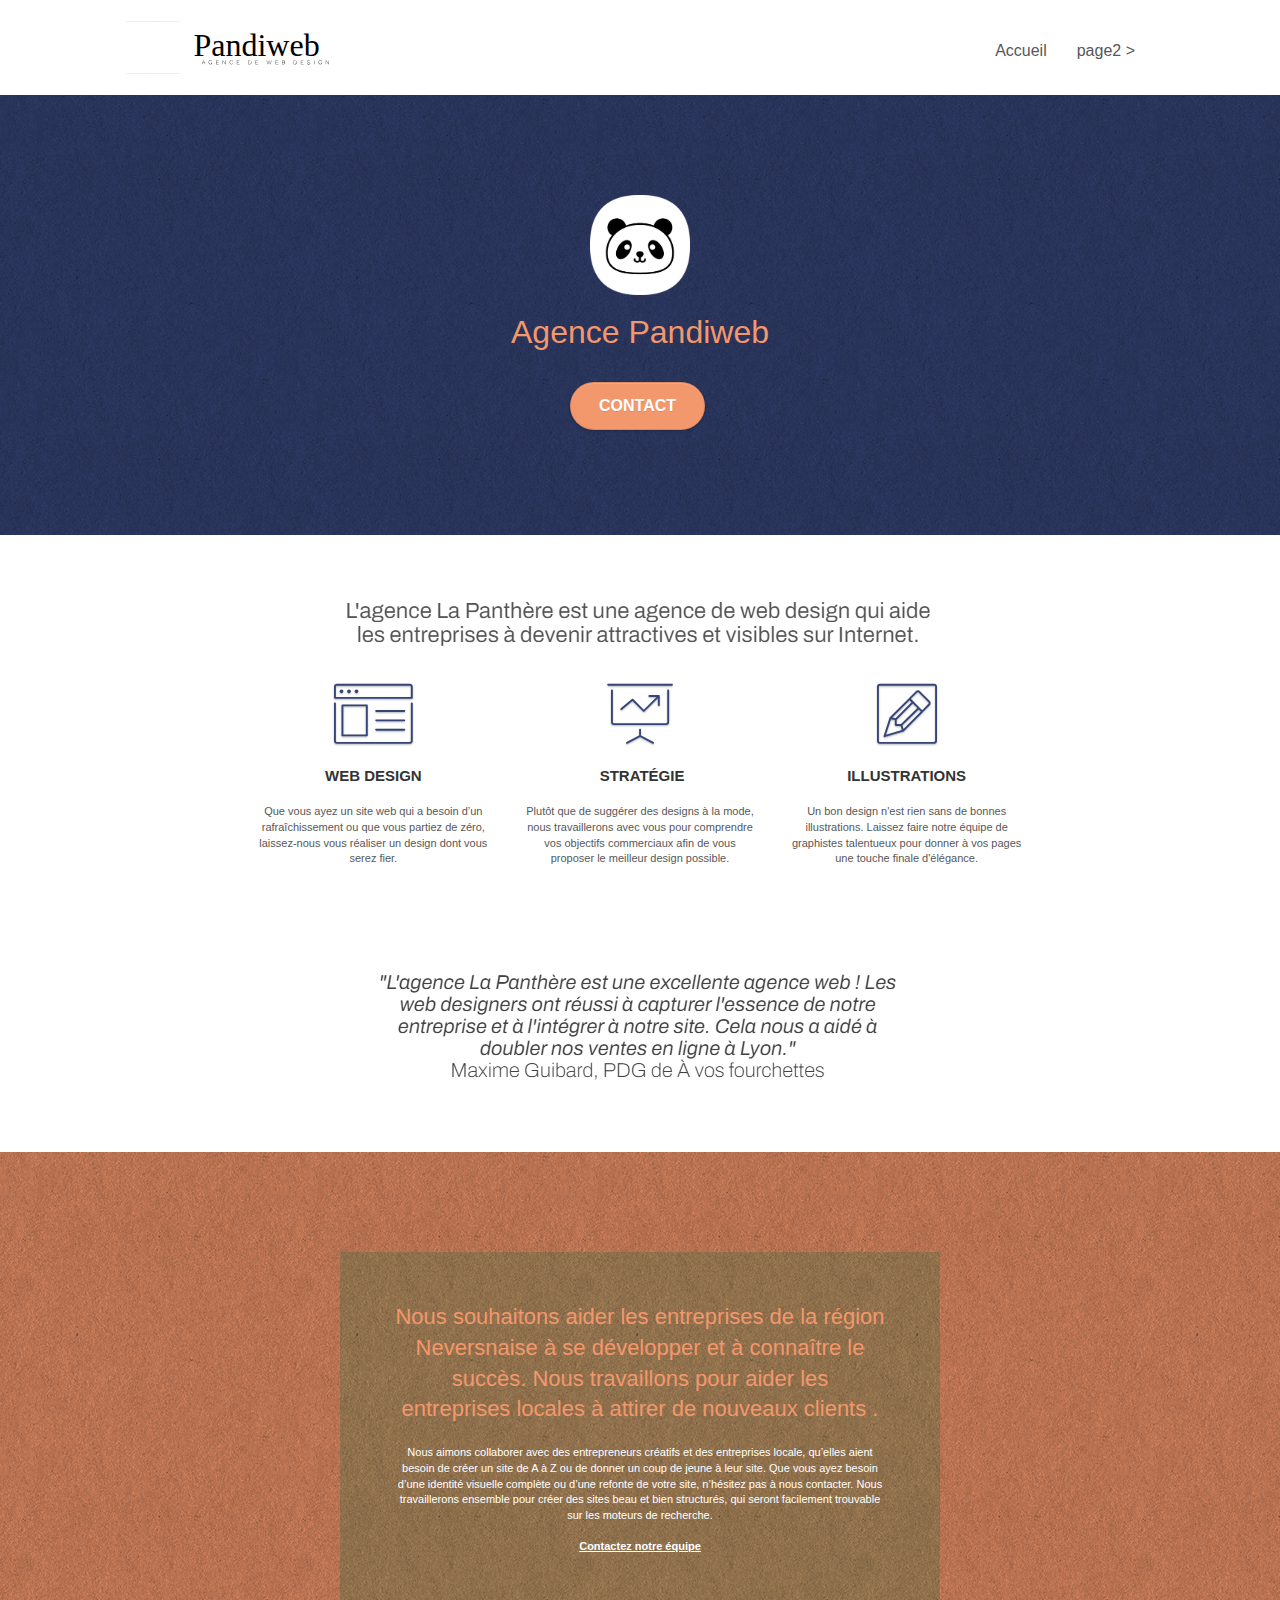
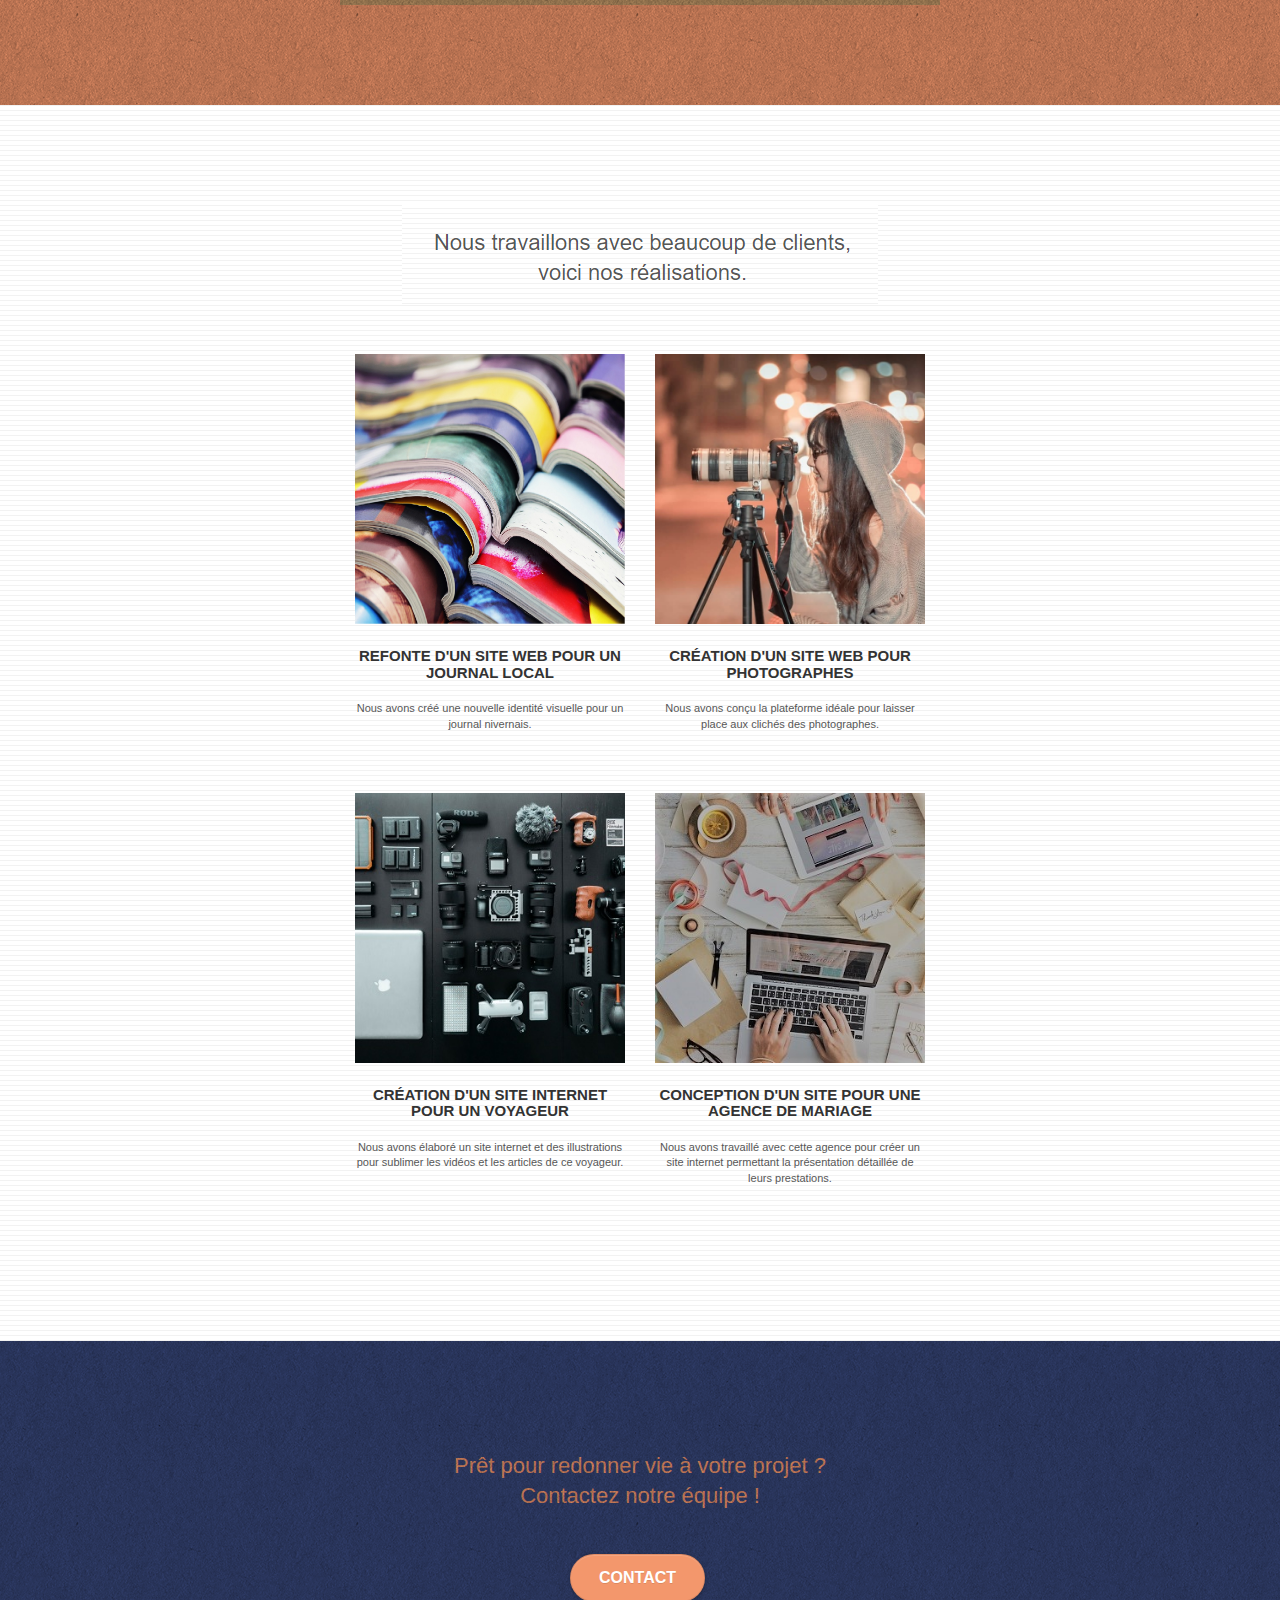
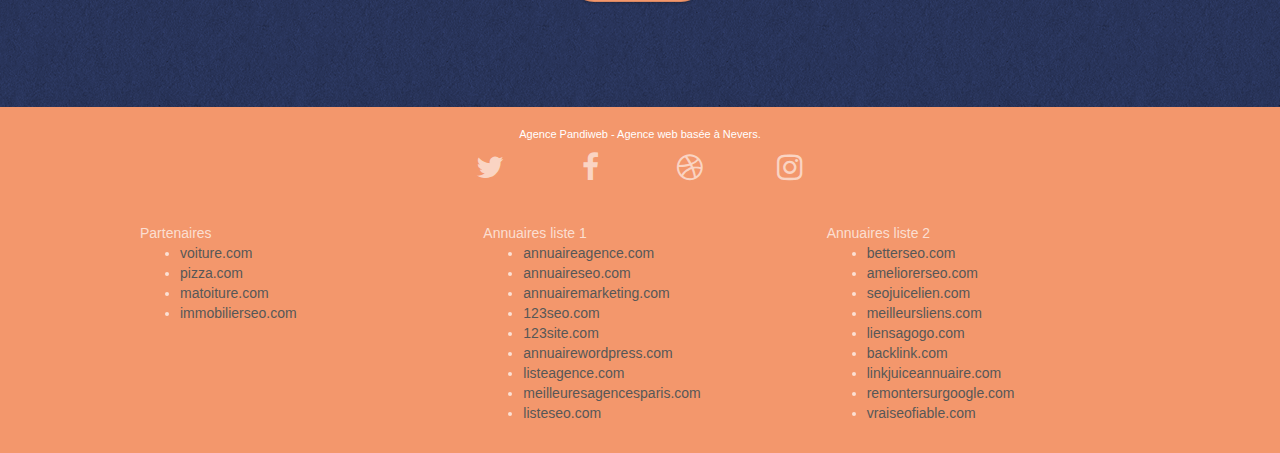
==== commit 1c7a553b: "Nav ameliorée, titre ajouté, ressources repositionnées..." ====
--- a/index.html
+++ b/index.html
@@ -7,17 +7,17 @@
     <meta name="viewport" content="width=device-width, initial-scale=1.0, viewport-fit=cover">
     <link rel="shortcut icon" type="image/png" href="favicon.jpg">
 
+	<link rel="stylesheet" type="text/css" href="./css/bootstrap.css">
 	<link rel="stylesheet" type="text/css" href="style.css">
 	<link rel="stylesheet" type="text/css" href="./css/font-awesome.css">
 	<link rel="stylesheet" type="text/css" href="./css/et-line.css">
-	<link rel="stylesheet" type="text/css" href="./css/bootstrap.css">
 	
     
-	<script src="./js/jquery-2.1.0.js" defer></script>
-	<script src="./js/bootstrap.js" defer></script>
+	<script src="./js/jquery-2.1.0.js"></script>
+	<script src="./js/bootstrap.js"></script>
 	<script src="./js/blocs.js"></script>
 	<script src="./js/jquery.touchSwipe.js" defer></script>
-	<script src="./js/gmaps.js" defer></script>
+	<script src="./js/gmaps.js"></script>
 
     <title>Page 1</title>
 
@@ -52,7 +52,7 @@
 					<li>
 					</li>
 					<li>
-						<a href="page2.html">page2</a>
+						<a href="page2.html">page2 &gt;</a>
 					</li>
 				</ul>
 			</div>
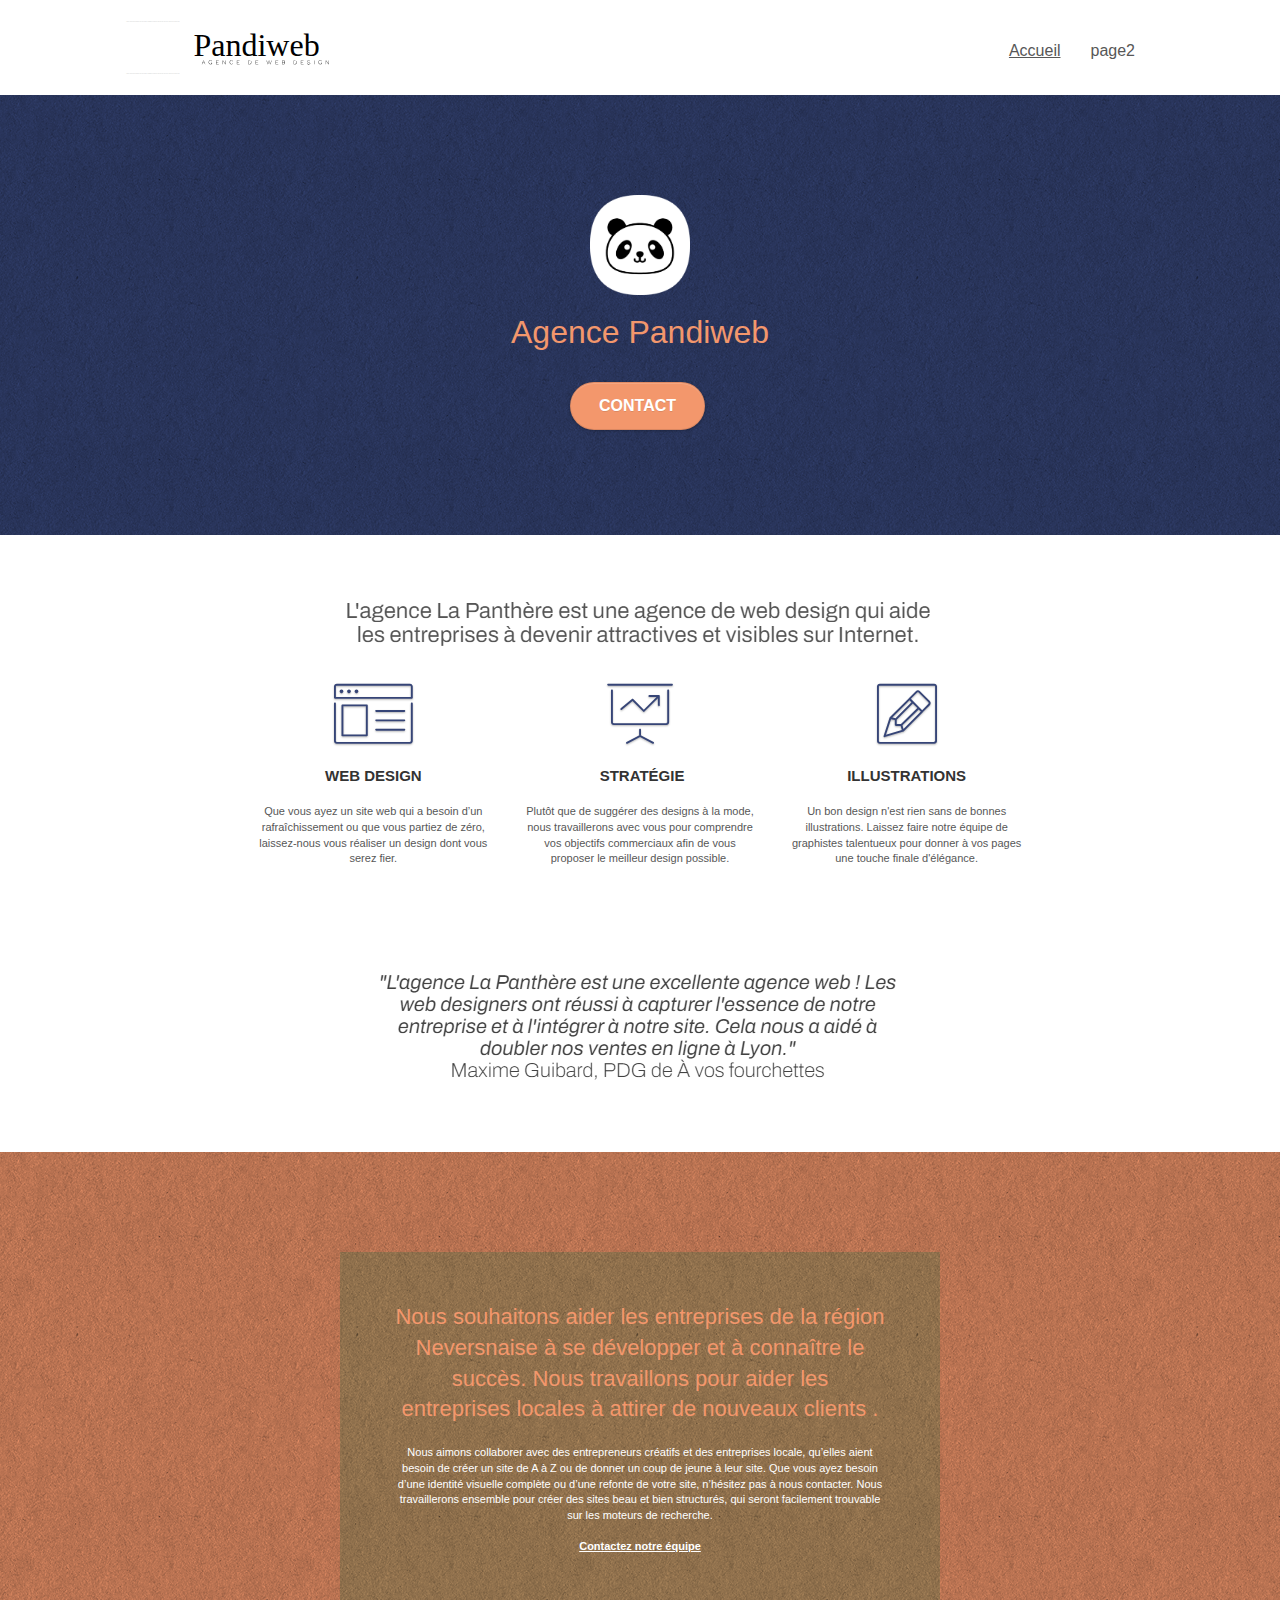
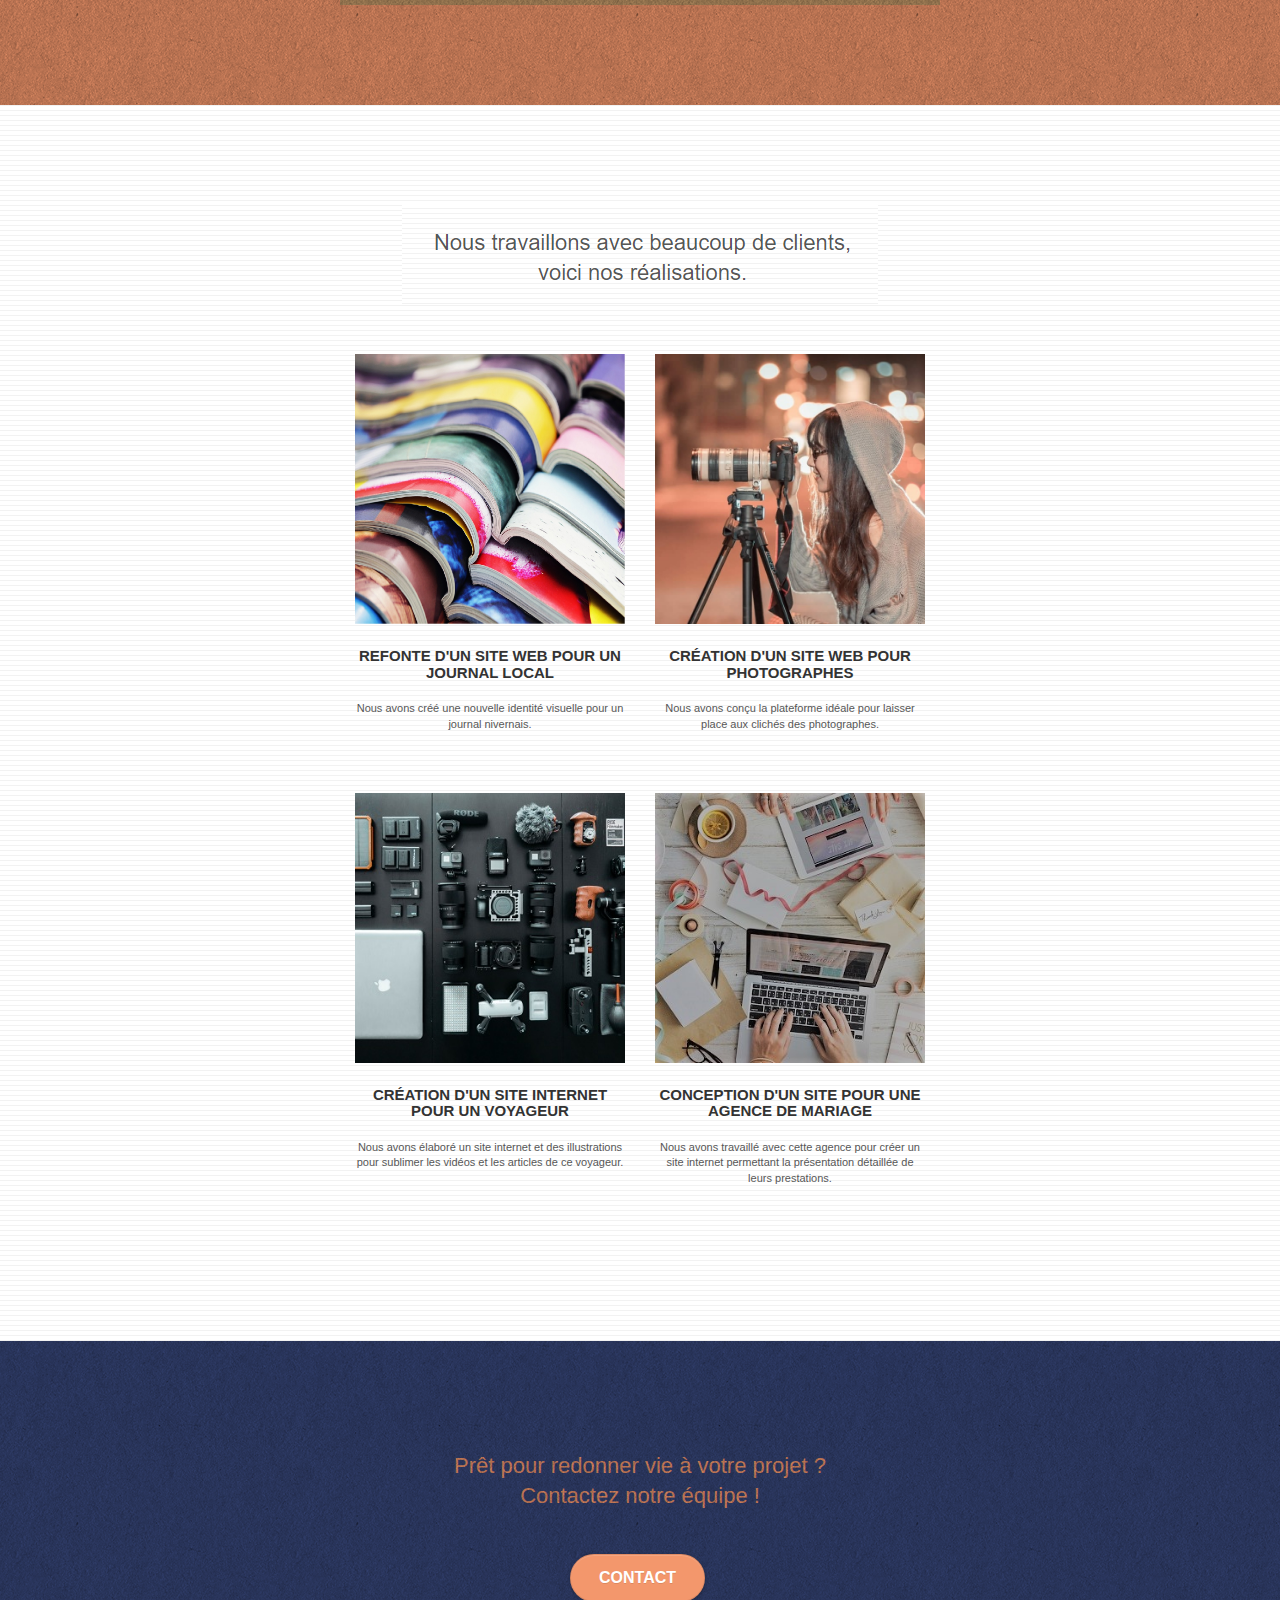
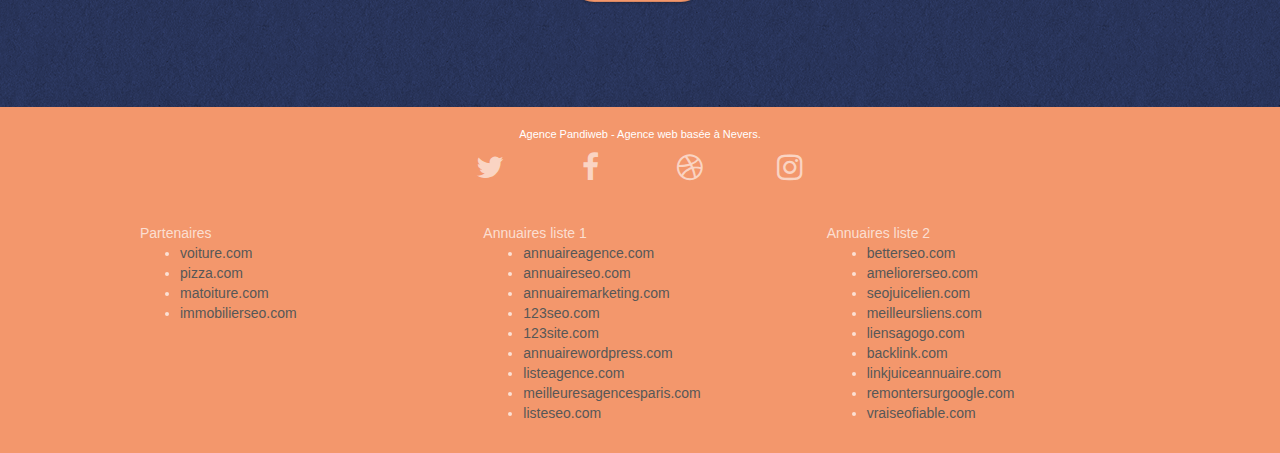
==== commit 5c3050ff: "Nav de la page 2 repositionée" ====
--- a/index.html
+++ b/index.html
@@ -13,15 +13,14 @@
 	<link rel="stylesheet" type="text/css" href="./css/et-line.css">
 	
     
-	<script src="./js/jquery-2.1.0.js"></script>
-	<script src="./js/bootstrap.js"></script>
+	<script src="./js/jquery-2.1.0.js" defer></script>
+	<script src="./js/bootstrap.js" defer></script>
 	<script src="./js/blocs.js"></script>
 	<script src="./js/jquery.touchSwipe.js" defer></script>
-	<script src="./js/gmaps.js"></script>
+	<script src="./js/gmaps.js" defer></script>
 
     <title>Page 1</title>
 
-    
 <!-- Analytics -->
  
 <!-- Analytics END -->
@@ -47,12 +46,10 @@
 			<div class="collapse navbar-collapse navbar-1 special-dropdown-nav">
 				<ul class="site-navigation nav navbar-nav">
 					<li>
-						<a href="index.html">Accueil</a>
+						<a href="index.html" class="active">Accueil</a>
 					</li>
 					<li>
-					</li>
-					<li>
-						<a href="page2.html">page2 &gt;</a>
+						<a href="page2.html">page2</a>
 					</li>
 				</ul>
 			</div>
--- a/style.css
+++ b/style.css
@@ -17,7 +17,9 @@
     text-decoration: none;
     cursor: pointer;
 }
-
+a.active{
+    text-decoration: underline;
+}
 #page-loading-blocs-notifaction {
     position: fixed;
     top: 0;
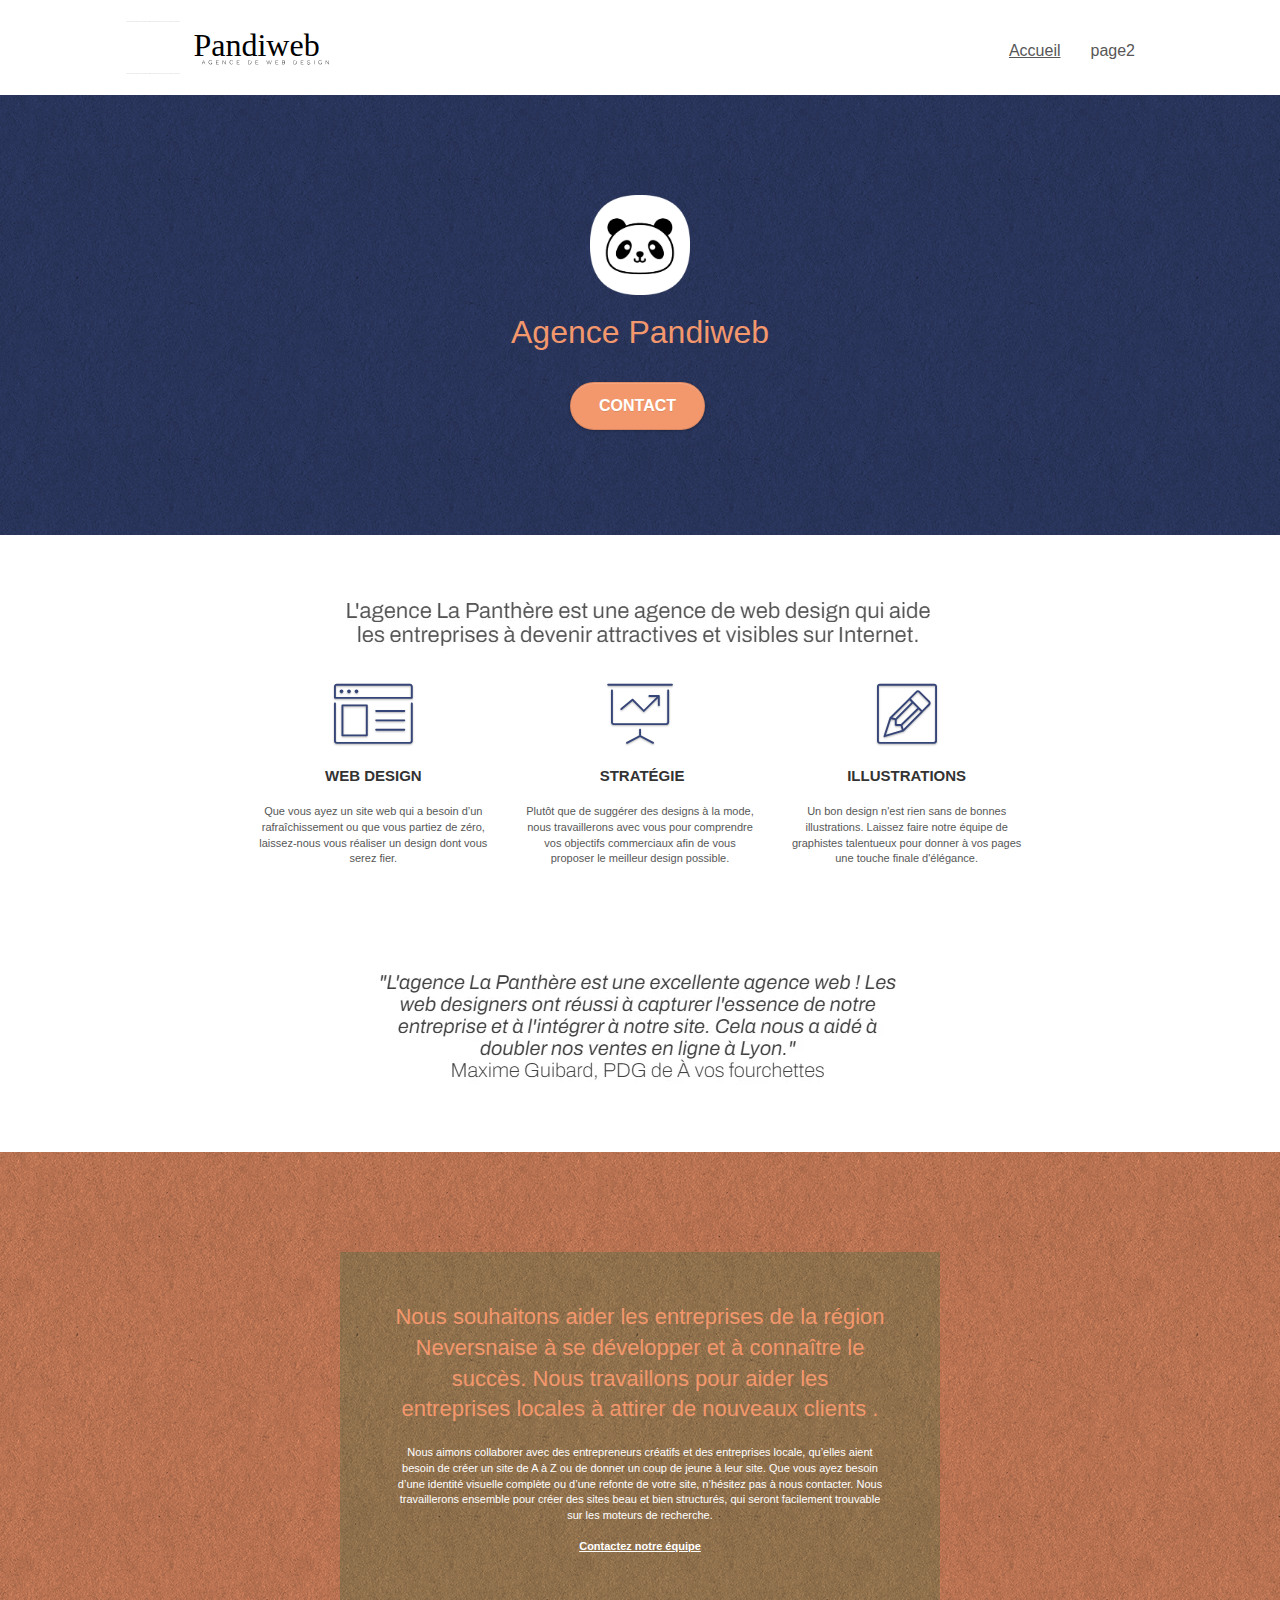
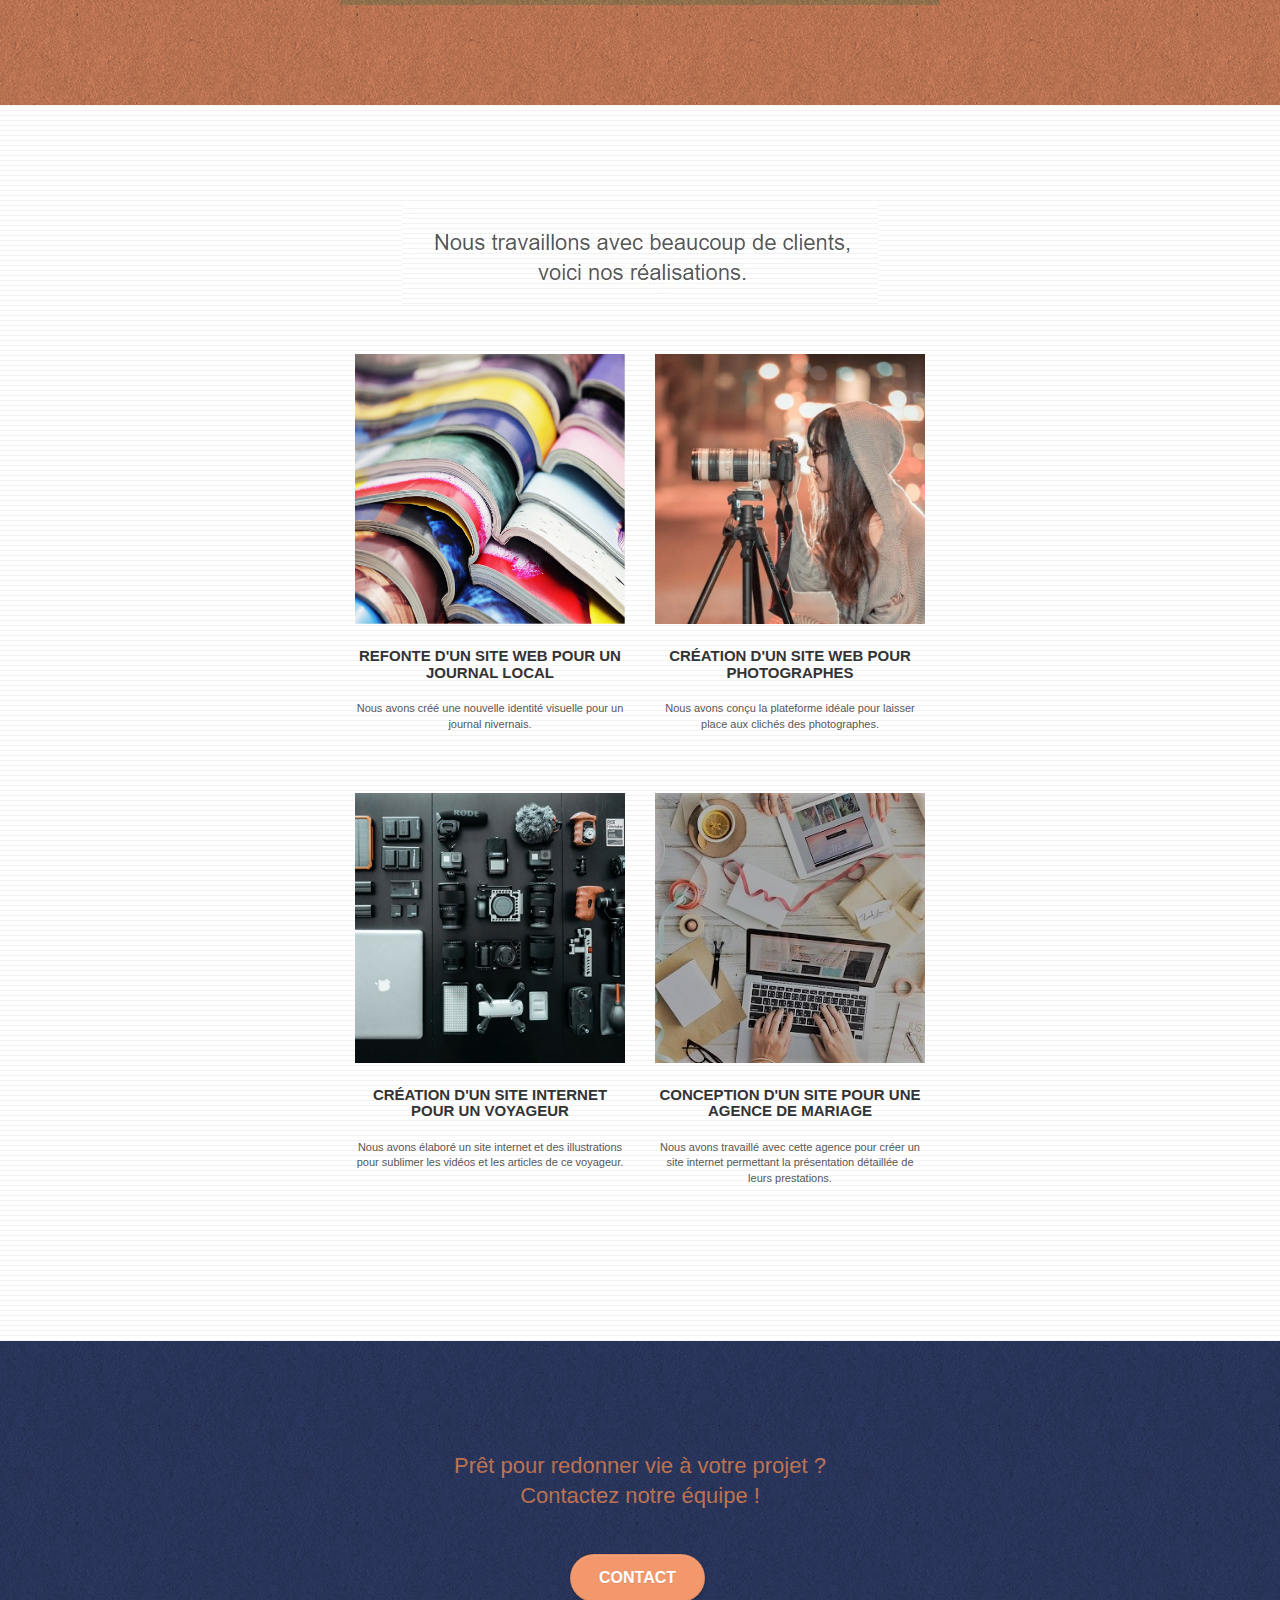
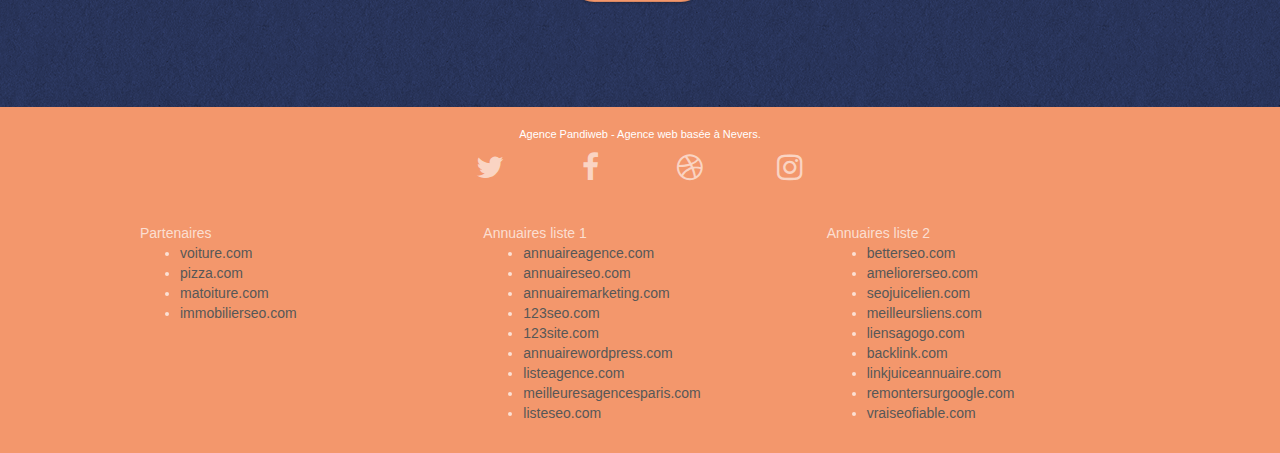
==== commit 0a86a73a: "modification et amelioration dse images" ====
--- a/index.html
+++ b/index.html
@@ -3,7 +3,7 @@
 <head>
     <meta charset="utf-8">
     <meta name="keywords" content="seo, google, site web, site internet, agence design paris, agence design, agence design,agence design,agence design,agence design,agence design,agence design,agence design,agence design">
-    <meta name="description" content="">
+	<meta name="description" content="Profitez de l'expertise d'une agence web à Aix-en-Provence pour améliorer votre présence en ligne. Apportez de la crédibilité à votre activité avec un site web professionnel.">
     <meta name="viewport" content="width=device-width, initial-scale=1.0, viewport-fit=cover">
     <link rel="shortcut icon" type="image/png" href="favicon.jpg">
 
@@ -13,11 +13,11 @@
 	<link rel="stylesheet" type="text/css" href="./css/et-line.css">
 	
     
-	<script src="./js/jquery-2.1.0.js" defer></script>
-	<script src="./js/bootstrap.js" defer></script>
-	<script src="./js/blocs.js"></script>
-	<script src="./js/jquery.touchSwipe.js" defer></script>
-	<script src="./js/gmaps.js" defer></script>
+	<script src="./js/jquery-2.1.0.min.js" defer></script>
+	<script src="./js/bootstrap.min.js" defer></script>
+	<script src="./js/blocs.min.js"></script>
+	<script src="./js/jquery.touchSwipe.min.js" defer></script>
+	<script src="./js/gmaps.min.js" defer></script>
 
     <title>Page 1</title>
 
@@ -63,7 +63,7 @@
 	<div class="container bloc-lg">
 		<div class="row tight-width-whitespace">
 			<div class="col-sm-12">
-				<img src="img/logo.png" class="center-block image-resize-mode" width="100" alt="Agence Pandiweb, agence web paris, création logo paris" />
+				<img src="img/img_webp/logo.webp" class="center-block image-resize-mode" width="100" alt="Agence Pandiweb, agence web paris, création logo paris" />
 				<h1 class="text-center hero-bloc-text tc-white ">
 					Agence Pandiweb
 				</h1>
@@ -81,7 +81,7 @@
 	<div class="container bloc-md">
 		<div class="row">
 			<div class="col-sm-12 text-center">
-				<img alt="agence web, agence web paris, web design paris, stratégie web" src="img/title.png" />
+				<img alt="agence web, agence web paris, web design paris, stratégie web" src="img/img_webp/title.webp" />
 			</div>
 		</div>
 		<div class="row voffset-lg med-width-whitespace">
@@ -121,7 +121,7 @@
 		</div>
 		<div class="row voffset-lg voffset">
 			<div class="col-xs-12 col-md-8 col-md-offset-2 text-center">
-				<img alt="agence web, agence web paris, web design paris, stratégie web" src="img/citation.png" />
+				<img alt="agence web, agence web paris, web design paris, stratégie web" src="img/img_webp/citation.webp" />
 
 			</div>
 		</div>
@@ -151,12 +151,12 @@
 	<div class="container bloc-lg">
 		<div class="row">
 			<div class="col-sm-12 text-center">
-				<img alt="agence web, agence web paris, web design paris, stratégie web" src="img/title2.png" />
+				<img alt="agence web, agence web paris, web design paris, stratégie web" src="img/img_webp/title2.webp" />
 			</div>
 		</div>
 		<div class="row tight-width-whitespace portfolio-row">
 			<div class="col-sm-6">
-				<a href="#" data-lightbox="img/1.jpg" data-gallery-id="gallery-1" data-caption="Refonte d'un site web pour un journal local" data-frame="snapshot-lb"><img src="img/1.jpg" alt="paris web design logo agence web meilleure agence et refonte site web journal" class="img-responsive portfolio-thumb" /></a>
+				<a href="#" data-lightbox="img/img_webp/1.webp" data-gallery-id="gallery-1" data-caption="Refonte d'un site web pour un journal local" data-frame="snapshot-lb"><img src="img/img_webp/1.webp" alt="paris web design logo agence web meilleure agence et refonte site web journal" class="img-responsive portfolio-thumb" /></a>
 				<h3 class="mg-md text-center">
 					Refonte d'un site web pour un journal local
 				</h3>
@@ -165,7 +165,7 @@
 				</p>
 			</div>
 			<div class="col-sm-6">
-				<a href="#" data-lightbox="img/2.jpg" data-gallery-id="gallery-1" data-caption="Création d'un site web pour photographes" data-frame="snapshot-lb"><img src="img/2.jpg" class="img-responsive portfolio-thumb" alt="paris web design logo agence web meilleure agence, Création d'un site web pour photographes" /></a>
+				<a href="#" data-lightbox="img/img_webp/2.webp" data-gallery-id="gallery-1" data-caption="Création d'un site web pour photographes" data-frame="snapshot-lb"><img src="img/img_webp/2.webp" class="img-responsive portfolio-thumb" alt="paris web design logo agence web meilleure agence, Création d'un site web pour photographes" /></a>
 				<h3 class="mg-md text-center">
 					Création d'un site web pour photographes
 				</h3>
@@ -176,7 +176,7 @@
 		</div>
 		<div class="row tight-width-whitespace portfolio-row">
 			<div class="col-sm-6">
-				<a href="#" data-lightbox="img/3.bmp" data-gallery-id="gallery-1" data-caption="Création d'un site internet pour un voyageur" data-frame="snapshot-lb"><img src="img/3.bmp" class="img-responsive portfolio-thumb" alt="paris web design logo agence web meilleure agence, Création d'un site web pour voyageur"/></a>
+				<a href="#" data-lightbox="img/img_webp/3.webp" data-gallery-id="gallery-1" data-caption="Création d'un site internet pour un voyageur" data-frame="snapshot-lb"><img src="img/img_webp/3.webp" class="img-responsive portfolio-thumb" alt="paris web design logo agence web meilleure agence, Création d'un site web pour voyageur"/></a>
 				<h3 class="mg-md text-center">
 					Création d'un site internet pour un voyageur
 				</h3>
@@ -185,7 +185,7 @@
 				</p>
 			</div>
 			<div class="col-sm-6">
-				<a href="#" data-lightbox="img/4.bmp" data-gallery-id="gallery-1" data-caption="Conception d'un site pour une agence de mariage" data-frame="snapshot-lb"><img src="img/4.bmp" class="img-responsive portfolio-thumb" alt="paris web design logo agence web meilleure agence, Création d'un site web pour agence de mariage" /></a>
+				<a href="#" data-lightbox="img/img_webp/4.webp" data-gallery-id="gallery-1" data-caption="Conception d'un site pour une agence de mariage" data-frame="snapshot-lb"><img src="img/img_webp/4.webp" class="img-responsive portfolio-thumb" alt="paris web design logo agence web meilleure agence, Création d'un site web pour agence de mariage" /></a>
 				<h3 class="mg-md text-center">
 					Conception d'un site pour une agence de mariage
 				</h3>
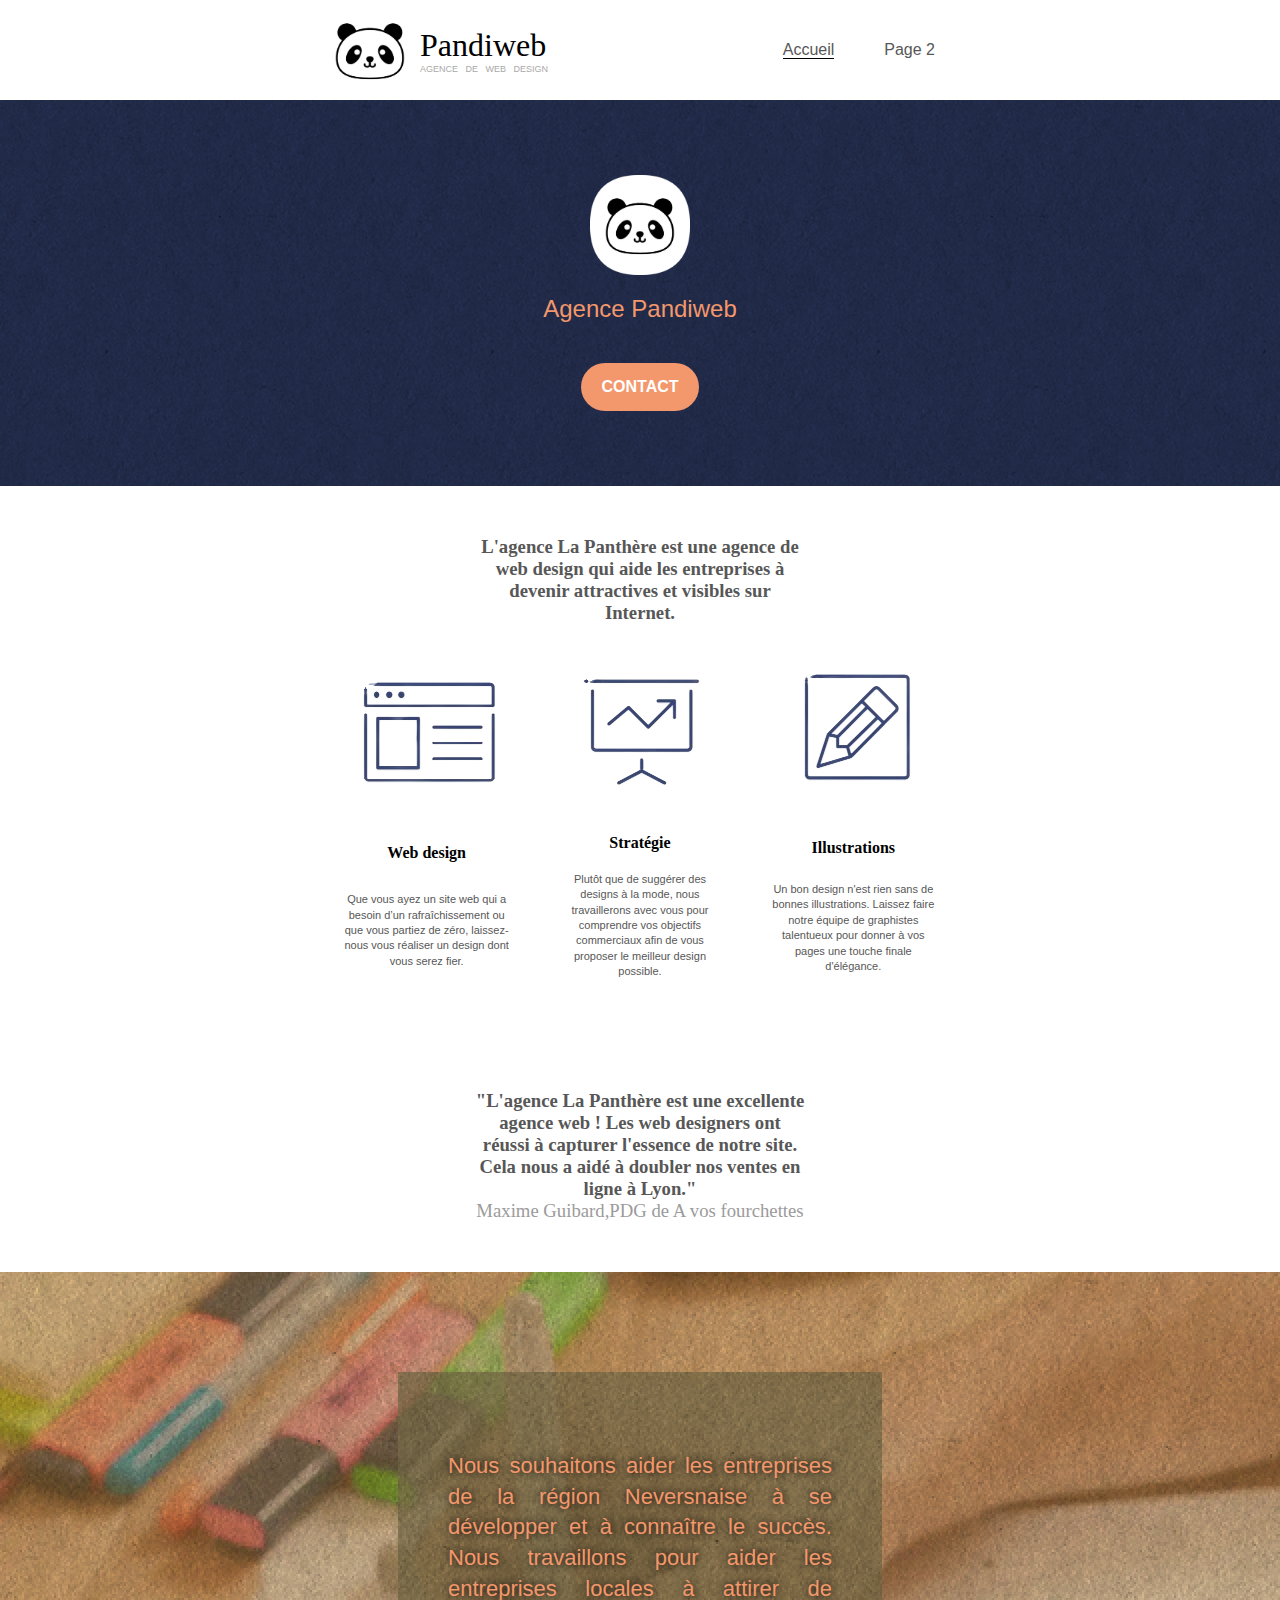
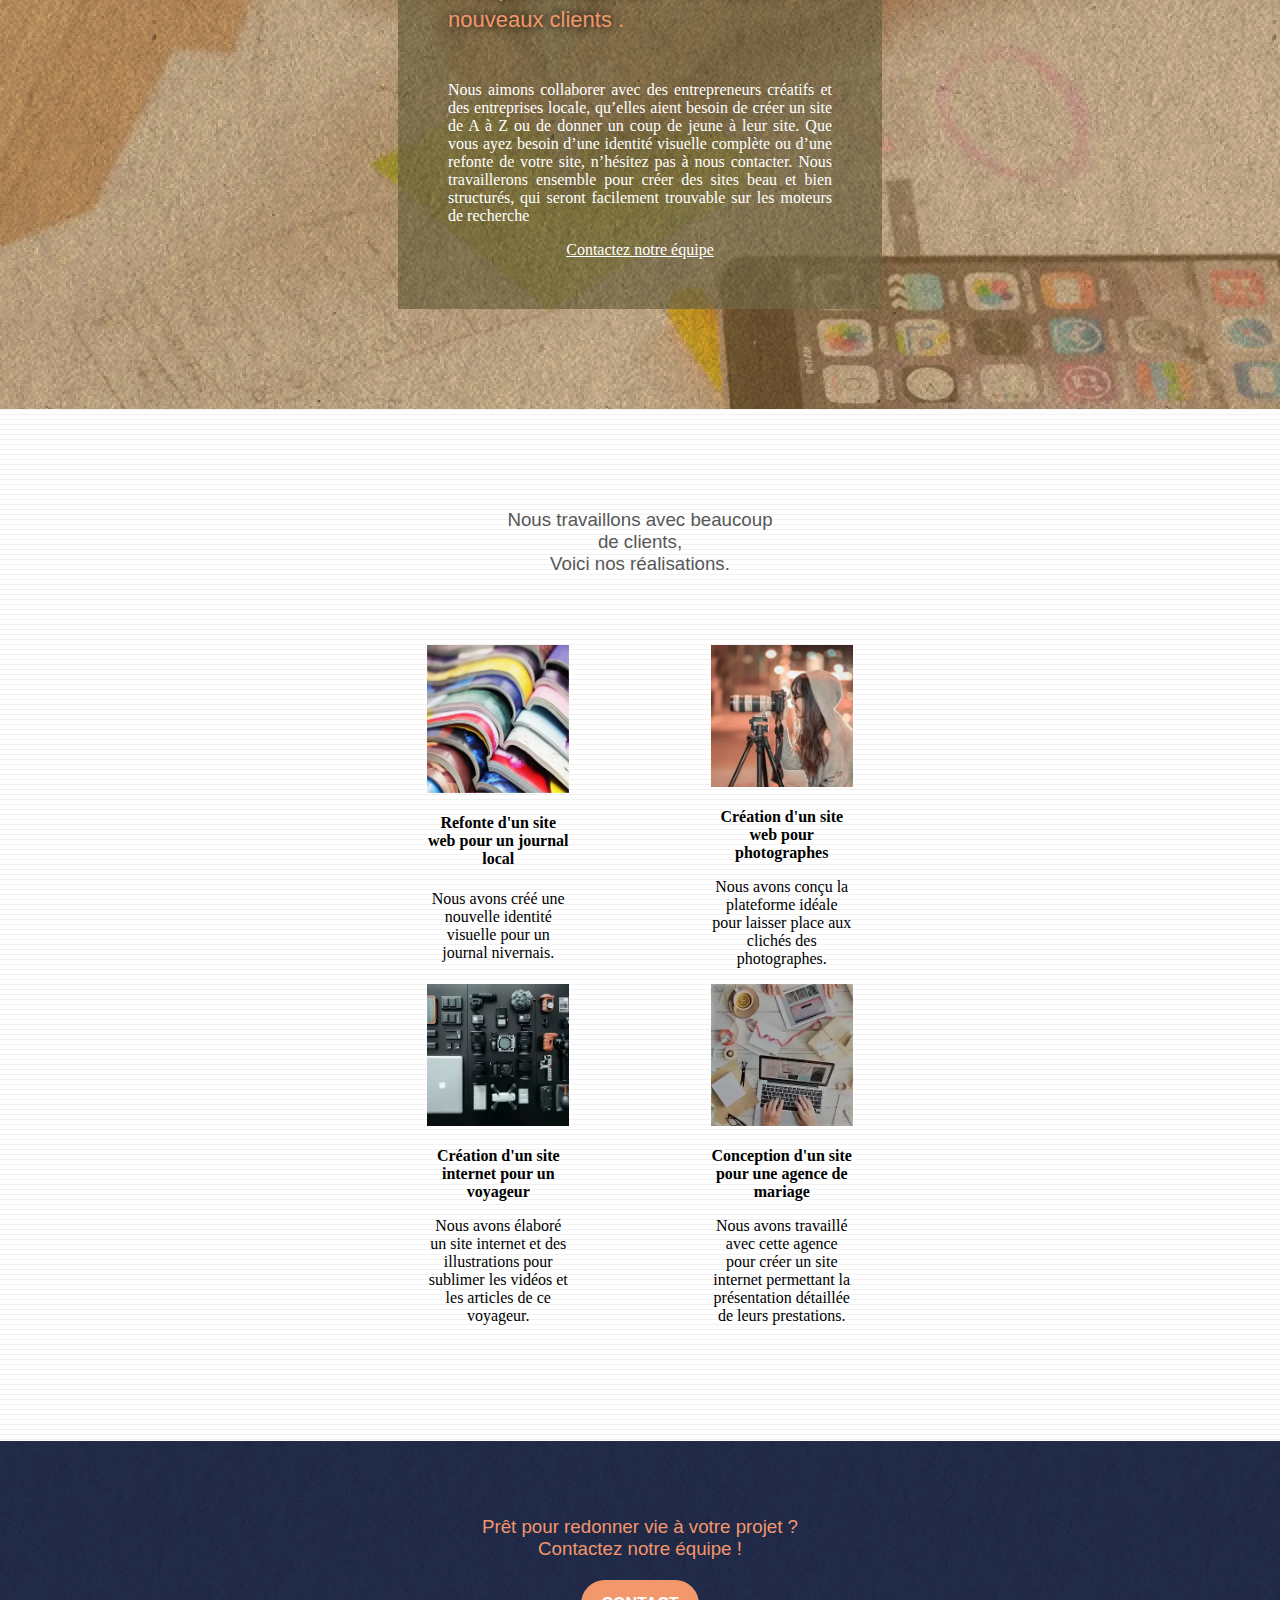
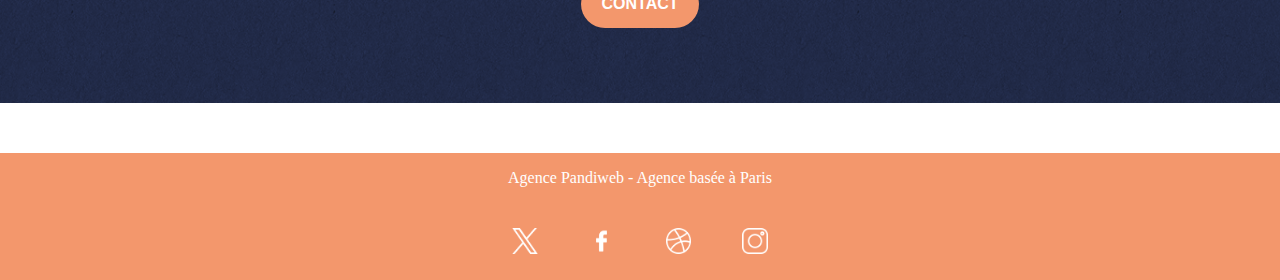
==== commit 81d65de4: "Remplacement du projet pré existant par mon projet sans bootstrap ni js" ====
--- a/index.html
+++ b/index.html
@@ -3,295 +3,117 @@
 <head>
     <meta charset="utf-8">
     <meta name="keywords" content="seo, google, site web, site internet, agence design paris, agence design, agence design,agence design,agence design,agence design,agence design,agence design,agence design,agence design">
-	<meta name="description" content="Profitez de l'expertise d'une agence web à Aix-en-Provence pour améliorer votre présence en ligne. Apportez de la crédibilité à votre activité avec un site web professionnel.">
+    <meta name="description" content="Profitez de l'expertise d'une agence web à Aix-en-Provence pour améliorer votre présence en ligne. Apportez de la crédibilité à votre activité avec un site web professionnel.">
     <meta name="viewport" content="width=device-width, initial-scale=1.0, viewport-fit=cover">
     <link rel="shortcut icon" type="image/png" href="favicon.jpg">
-
-	<link rel="stylesheet" type="text/css" href="./css/bootstrap.css">
-	<link rel="stylesheet" type="text/css" href="style.css">
-	<link rel="stylesheet" type="text/css" href="./css/font-awesome.css">
-	<link rel="stylesheet" type="text/css" href="./css/et-line.css">
-	
-    
-	<script src="./js/jquery-2.1.0.min.js" defer></script>
-	<script src="./js/bootstrap.min.js" defer></script>
-	<script src="./js/blocs.min.js"></script>
-	<script src="./js/jquery.touchSwipe.min.js" defer></script>
-	<script src="./js/gmaps.min.js" defer></script>
-
+    <link rel="stylesheet" type="text/css" href="./assets/css/style.css">
     <title>Page 1</title>
-
-<!-- Analytics -->
- 
-<!-- Analytics END -->
-    
 </head>
 <body>
-<!-- Principal conteneur -->
-<div class="page-container">
-    
-<!-- bloc-0 -->
-<div class="bloc bgc-white l-bloc " id="bloc-0">
-	<div class="container bloc-sm">
-
-		<nav class="navbar row">
-			<div class="navbar-header">
-				<div class="keywords" style="color:#cccccc;font-size:1px;">Agence web à paris, stratégie web, web design, illustrations, design de site web, site web, web, internet, site internet, site</div>
-				<a class="navbar-brand" href="index.html"><img src="img/agence-pandiweb-monochrome.svg" alt="paris web design logo agence web meilleure agence" height="40" /></a>
-				<div class="keywords" style="color:#cccccc;font-size:1px;">Agence web à paris, stratégie web, web design, illustrations, design de site web, site web, web, internet, site internet, site</div>
-				<button id="nav-toggle" type="button" class="ui-navbar-toggle navbar-toggle" data-toggle="collapse" data-target=".navbar-1">
-					<span class="sr-only">Toggle navigation</span><span class="icon-bar"></span><span class="icon-bar"></span><span class="icon-bar"></span>
-				</button>
-			</div>
-			<div class="collapse navbar-collapse navbar-1 special-dropdown-nav">
-				<ul class="site-navigation nav navbar-nav">
-					<li>
-						<a href="index.html" class="active">Accueil</a>
-					</li>
-					<li>
-						<a href="page2.html">page2</a>
-					</li>
-				</ul>
-			</div>
-		</nav>
-	</div>
-</div>
-<!-- bloc-0 END -->
-
-<!-- bloc-1-presentation -->
-<div class="bloc bgc-dark-slate-blue bg-banniere d-bloc bg-t-edge bloc-bg-texture texture-paper b-parallax" id="bloc-1-hero">
-	<div class="container bloc-lg">
-		<div class="row tight-width-whitespace">
-			<div class="col-sm-12">
-				<img src="img/img_webp/logo.webp" class="center-block image-resize-mode" width="100" alt="Agence Pandiweb, agence web paris, création logo paris" />
-				<h1 class="text-center hero-bloc-text tc-white ">
-					Agence Pandiweb
-				</h1>
-				<div class="text-center">
-					<a href="page2.html" class="btn btn-lg btn-clean btn-rd cta-hero btn-atomic-tangerine" id="cta-hero">Contact</a>
-				</div>
-			</div>
-		</div>
-	</div>
-</div>
-<!-- bloc-1-presentation END -->
-
-<!-- bloc-2-services -->
-<div class="bloc bgc-white l-bloc" id="bloc-2-services">
-	<div class="container bloc-md">
-		<div class="row">
-			<div class="col-sm-12 text-center">
-				<img alt="agence web, agence web paris, web design paris, stratégie web" src="img/img_webp/title.webp" />
-			</div>
-		</div>
-		<div class="row voffset-lg med-width-whitespace">
-			<div class="col-sm-4">
-				<div class="text-center">
-					<span class="et-icon-browser sm-shadow icon-dark-slate-blue icons icon-lg"></span>
-				</div>
-				<h3 class="mg-md text-center">
-					Web design
-				</h3>
-				<p class="text-center ">
-					Que vous ayez un site web qui a besoin d&rsquo;un rafraîchissement ou que vous partiez de zéro, laissez-nous vous réaliser un design dont vous serez fier.
-				</p>
-			</div>
-			<div class="col-sm-4">
-				<div class="text-center">
-					<span class="et-icon-presentation sm-shadow icon-dark-slate-blue icons icon-lg"></span>
-				</div>
-				<h3 class="mg-md text-center">
-					&nbsp;Stratégie
-				</h3>
-				<p class="text-center ">
-					Plutôt que de suggérer des designs à la mode, nous travaillerons avec vous pour comprendre vos objectifs commerciaux afin de vous proposer le meilleur design possible.<br>
-				</p>
-			</div>
-			<div class="col-sm-4">
-				<div class="text-center">
-					<span class="et-icon-edit sm-shadow icon-dark-slate-blue icons icon-lg"></span>
-				</div>
-				<h3 class="mg-md text-center">
-					Illustrations
-				</h3>
-				<p class="text-center ">
-					Un bon design n'est rien sans de bonnes illustrations. Laissez faire notre équipe de graphistes talentueux pour donner à vos pages une touche finale d'élégance.
-				</p>
-			</div>
-		</div>
-		<div class="row voffset-lg voffset">
-			<div class="col-xs-12 col-md-8 col-md-offset-2 text-center">
-				<img alt="agence web, agence web paris, web design paris, stratégie web" src="img/img_webp/citation.webp" />
-
-			</div>
-		</div>
-	</div>
-</div>
-<!-- bloc-2-services END -->
-
-<!-- bloc-3-what-i-do -->
-<div class="bloc tc-white bgc-atomic-tangerine bg-presentation d-bloc bloc-bg-texture texture-paper b-parallax" id="bloc-3-what-i-do">
-	<div class="container bloc-lg">
-		<div class="row tight-width-whitespace black-background">
-			<div class="col-sm-12">
-				<h2 class="mg-md text-center tc-white">
-					Nous souhaitons aider les entreprises de la région Neversnaise à se développer et à connaître le succès. Nous travaillons pour aider les entreprises locales à attirer de nouveaux clients .<br>
-				</h2>
-				<p class="text-center white">
-					Nous aimons collaborer avec des entrepreneurs créatifs et des entreprises locale, qu’elles aient besoin de créer un site de A à Z ou de donner un coup de jeune à leur site. Que vous ayez besoin d’une identité visuelle complète ou d’une refonte de votre site, n’hésitez pas à nous contacter. Nous travaillerons ensemble pour créer des sites beau et bien structurés, qui seront facilement trouvable sur les moteurs de recherche. <br><br><a class="ltc-white bold-link" href="page2.html">Contactez notre équipe</a><br>
-				</p>
-			</div>
-		</div>
-	</div>
-</div>
-<!-- bloc-3-what-i-do END -->
-
-<!-- bloc-4-portfolio -->
-<div class="bloc bgc-white bg-lines-h2-bg bg-repeat l-bloc" id="bloc-4-portfolio">
-	<div class="container bloc-lg">
-		<div class="row">
-			<div class="col-sm-12 text-center">
-				<img alt="agence web, agence web paris, web design paris, stratégie web" src="img/img_webp/title2.webp" />
-			</div>
-		</div>
-		<div class="row tight-width-whitespace portfolio-row">
-			<div class="col-sm-6">
-				<a href="#" data-lightbox="img/img_webp/1.webp" data-gallery-id="gallery-1" data-caption="Refonte d'un site web pour un journal local" data-frame="snapshot-lb"><img src="img/img_webp/1.webp" alt="paris web design logo agence web meilleure agence et refonte site web journal" class="img-responsive portfolio-thumb" /></a>
-				<h3 class="mg-md text-center">
-					Refonte d'un site web pour un journal local
-				</h3>
-				<p class="text-center">
-					Nous avons créé une nouvelle identité visuelle pour un journal nivernais.
-				</p>
-			</div>
-			<div class="col-sm-6">
-				<a href="#" data-lightbox="img/img_webp/2.webp" data-gallery-id="gallery-1" data-caption="Création d'un site web pour photographes" data-frame="snapshot-lb"><img src="img/img_webp/2.webp" class="img-responsive portfolio-thumb" alt="paris web design logo agence web meilleure agence, Création d'un site web pour photographes" /></a>
-				<h3 class="mg-md text-center">
-					Création d'un site web pour photographes
-				</h3>
-				<p class="text-center">
-					Nous avons conçu la plateforme idéale pour laisser place aux clichés des photographes.
-				</p>
-			</div>
-		</div>
-		<div class="row tight-width-whitespace portfolio-row">
-			<div class="col-sm-6">
-				<a href="#" data-lightbox="img/img_webp/3.webp" data-gallery-id="gallery-1" data-caption="Création d'un site internet pour un voyageur" data-frame="snapshot-lb"><img src="img/img_webp/3.webp" class="img-responsive portfolio-thumb" alt="paris web design logo agence web meilleure agence, Création d'un site web pour voyageur"/></a>
-				<h3 class="mg-md text-center">
-					Création d'un site internet pour un voyageur
-				</h3>
-				<p class="text-center">
-					Nous avons élaboré un site internet et des illustrations pour sublimer les vidéos et les articles de ce voyageur.
-				</p>
-			</div>
-			<div class="col-sm-6">
-				<a href="#" data-lightbox="img/img_webp/4.webp" data-gallery-id="gallery-1" data-caption="Conception d'un site pour une agence de mariage" data-frame="snapshot-lb"><img src="img/img_webp/4.webp" class="img-responsive portfolio-thumb" alt="paris web design logo agence web meilleure agence, Création d'un site web pour agence de mariage" /></a>
-				<h3 class="mg-md text-center">
-					Conception d'un site pour une agence de mariage
-				</h3>
-				<p class="text-center">
-					Nous avons travaillé avec cette agence pour créer un site internet permettant la présentation détaillée de leurs prestations.
-				</p>
-			</div>
-		</div>
-	</div>
-</div>
-<!-- bloc-4-portfolio END -->
-
-<!-- bloc-5-cta -->
-<div class="bloc bgc-dark-slate-blue bg-banniere d-bloc bloc-bg-texture texture-paper" id="bloc-5-cta">
-	<div class="container bloc-lg">
-		<div class="row">
-			<h2 class="mg-md text-center tc-white">
-				Prêt pour redonner vie à votre projet ?<br>Contactez notre équipe !
-			</h2>
-			<div class="col-sm-12 text-center">
-				<a href="page2.html" class="btn btn-atomic-tangerine btn-clean btn-rd btn-lg cta-hero">Contact</a>
-			</div>
-		</div>
-	</div>
-</div>
-<!-- bloc-5-cta END -->
-
-<!-- Footer - bloc-8 -->
-<div class="bloc bgc-atomic-tangerine d-bloc" id="bloc-8">
-	<div class="container bloc-sm">
-		<div class="row">
-			<div class="col-sm-12">
-				<p class="text-center white">
-					Agence Pandiweb - Agence web basée à Nevers.<br>
-				</p>
-				<div class="row row-no-gutters social">
-					<div class="col-sm-3">
-						<div class="text-center">
-							<a class="social" href="index.html"><span class="fa fa-twitter icon-md"></span></a>
-						</div>
-					</div>
-					<div class="col-sm-3">
-						<div class="text-center">
-							<a class="social" href="index.html"><span class="fa fa-facebook icon-md"></span></a>
-						</div>
-					</div>
-					<div class="col-sm-3">
-						<div class="text-center">
-							<a class="social" href="index.html"><span class="fa fa-dribbble icon-md"></span></a>
-						</div>
-					</div>
-					<div class="col-sm-3">
-						<div class="text-center">
-							<a class="social" href="index.html"><span class="fa fa-instagram icon-md"></span></a>
-						</div>
-					</div>
-					<div class="keywords" style="color:#F3976C;">Agence web à paris, stratégie web, web design, illustrations, design de site web, site web, web, internet, site internet, site</div>
-				</div>
-				<div class="row">
-					<div class="col-sm-4">
-						Partenaires
-							<ul>
-								<li><a href="voiture.com">voiture.com</a></li>
-								<li><a href="pizza.com">pizza.com</a></li>
-								<li><a href="matoiture.com">matoiture.com</a></li>
-								<li><a href="immobilierseo.com">immobilierseo.com</a></li>
-							</ul>		
-					</div>
-					<div class="col-sm-4">
-						Annuaires liste 1
-						<ul>
-							<li><a href="annuaireagence.com">annuaireagence.com</a></li>
-							<li><a href="annuaireseo.com">annuaireseo.com</a></li>
-							<li><a href="annuairemarketing.com">annuairemarketing.com</a></li>
-							<li><a href="123seoture.com">123seo.com</a></li>
-							<li><a href="123site.com">123site.com</a></li>
-							<li><a href="annuairewordpress.com">annuairewordpress.com</a></li>
-							<li><a href="listeagence.com">listeagence.com</a></li>
-							<li><a href="meilleuresagencesparis.com">meilleuresagencesparis.com</a></li>
-							<li><a href="listeseo.com">listeseo.com</a></li>
-						</ul>
-					</div>
-					<div class="col-sm-4">
-						Annuaires liste 2
-						<ul>
-							<li><a href="betterseo.com">betterseo.com</a></li>
-							<li><a href="ameliorerseo.com">ameliorerseo.com</a></li>
-							<li><a href="seojuicelien.com">seojuicelien.com</a></li>
-							<li><a href="meilleursliens.com">meilleursliens.com</a></li>
-							<li><a href="liensagogo.com">liensagogo.com</a></li>
-							<li><a href="backlink.com">backlink.com</a></li>
-							<li><a href="linkjuiceannuaire.com">linkjuiceannuaire.com</a></li>
-							<li><a href="remontersurgoogle.com">remontersurgoogle.com</a></li>
-							<li><a href="vraiseofiable.com">vraiseofiable.com</a></li>
-						</ul>
-					</div>
-				</div>
-			</div>
-		</div>
-	</div>
-</div>
-<!-- Footer - bloc-8 END -->
-
-</div>
-<!-- Principal conteneur END -->
-    
-
+<header>
+    <div id="titre">
+        <a href="index.html">
+            <img src="assets/img/logo.webp" alt="Logo du site de l'agence Pandiweb">
+            <div id="logoTitre">
+                <h1>Pandiweb</h1>
+                <p id="slogan">AGENCE DE WEB DESIGN</p>
+            </div>
+        </a>
+    </div>
+    <nav>
+        <ul>
+            <li><a class="active" href="index.html">Accueil</a></li>
+            <li><a href="page_2.html">Page 2</a></li>
+        </ul>
+    </nav>
+</header>
+<section class="contact papier">
+    <img src="assets/img/logo.webp" alt="Logo du site de l'agence Pandiweb">
+    <h2 id="titreBanniere">Agence Pandiweb</h2>
+    <a href="page_2.html" class="boutonContact">CONTACT</a>
+</section>
+<section id="presentation">
+    <h3>
+        L'agence La Panthère est une agence de web design qui aide les entreprises à devenir attractives et visibles sur Internet.
+    </h3>
+    <div id="services">
+        <div class="service">
+            <img src="assets/img/icones/navigateur.png" alt="">
+            <h4>Web design</h4>
+            <p>Que vous ayez un site web qui a besoin d’un rafraîchissement ou que vous partiez de zéro, laissez-nous vous réaliser un design dont vous serez fier.</p>
+        </div>
+        <div class="service">
+            <img src="assets/img/icones/strategie.png" alt="">
+            <h4>Stratégie</h4>
+            <p>Plutôt que de suggérer des designs à la mode, nous travaillerons avec vous pour comprendre vos objectifs commerciaux afin de vous proposer le meilleur design possible.</p>
+        </div>
+        <div class="service">
+            <img src="assets/img/icones/illustrations.png" alt="">
+            <h4>Illustrations</h4>
+            <p>Un bon design n'est rien sans de bonnes illustrations. Laissez faire notre équipe de graphistes talentueux pour donner à vos pages une touche finale d'élégance.</p>
+        </div>
+    </div>
+    <h3 id="citation">
+        "L'agence La Panthère est une excellente agence web ! Les web designers ont réussi à capturer l'essence de notre site. Cela nous a aidé à doubler nos ventes en ligne à Lyon."
+    </h3>
+    <h3 id="source">
+        Maxime Guibard,PDG de A vos fourchettes
+    </h3>
+</section>
+<section id="background">
+    <div id="backgroundPapier">
+        <div id="carte">
+            <h4>
+                Nous souhaitons aider les entreprises de la région Neversnaise à se développer et à connaître le succès. Nous travaillons pour aider les entreprises locales à attirer de nouveaux clients .
+            </h4>
+            <p>
+                Nous aimons collaborer avec des entrepreneurs créatifs et des entreprises locale, qu’elles aient besoin de créer un site de A à Z ou de donner un coup de jeune à leur site. Que vous ayez besoin d’une identité visuelle complète ou d’une refonte de votre site, n’hésitez pas à nous contacter. Nous travaillerons ensemble pour créer des sites beau et bien structurés, qui seront facilement trouvable sur les moteurs de recherche
+            </p>
+            <a href="page_2.html">Contactez notre équipe</a>
+        </div>
+    </div>
+</section>
+<section id="activites">
+    <h3>
+        Nous travaillons avec beaucoup de clients,<br>
+        Voici nos réalisations.
+    </h3>
+    <div id="carreActivites">
+        <div>
+            <img src="./assets/img/1.webp" alt="">
+            <h4>Refonte d'un site web pour un journal local</h4>
+            <p>Nous avons créé une nouvelle identité visuelle pour un journal nivernais.</p>
+        </div>
+        <div>
+            <img src="./assets/img/2.webp" alt="">
+            <h4>Création d'un site web pour photographes</h4>
+            <p>Nous avons conçu la plateforme idéale pour laisser place aux clichés des photographes.</p>
+        </div>
+        <div>
+            <img src="./assets/img/3.webp" alt="">
+            <h4>Création d'un site internet pour un voyageur</h4>
+            <p>Nous avons élaboré un site internet et des illustrations pour sublimer les vidéos et les articles de ce voyageur.</p>
+        </div>
+        <div>
+            <img src="./assets/img/4.webp" alt="">
+            <h4>Conception d'un site pour une agence de mariage</h4>
+            <p>Nous avons travaillé avec cette agence pour créer un site internet permettant la présentation détaillée de leurs prestations.</p>
+        </div>
+    </div>
+</section>
+<section class="contact papier">
+    <h3 id="callToAction">
+        Prêt pour redonner vie à votre projet ?<br>
+        Contactez notre équipe !
+    </h3>
+    <a href="page_2.html" class="boutonContact">CONTACT</a>
+</section>
+<footer>
+    <p>Agence Pandiweb - Agence basée à Paris</p>
+        <img src="assets/img/icones/twitter.webp" alt="icone de X (anciennement Twitter)">
+        <img src="assets/img/icones/facebook.webp" alt="icone de Facebook">
+        <img src="assets/img/icones/dribble.webp" alt="icone de Dribble">
+        <img src="assets/img/icones/instagram.webp" alt="icone de Instagram">
+</footer>
 </body>
-</html>
+</html>--- a/assets/css/style.css
+++ b/assets/css/style.css
@@ -0,0 +1,252 @@
+body{
+    margin: 0;
+    text-align: justify;
+}
+header {
+    display: flex;
+    width: 50%;
+    justify-content: space-between;
+    margin: auto;
+}
+header div#titre{
+    display: flex;
+}
+header div#titre a{
+    display: flex;
+    text-decoration: none;
+    color: black;
+}
+header div#titre a div#logoTitre{
+    display: flex;
+    flex-direction: column;
+    justify-content: center;
+}
+header div#titre a div#logoTitre h1, header div#titre a div#logoTitre p{
+    margin: 0;
+}
+header div#titre div#logoTitre h1{
+    font-family: "Times New Roman", serif;
+    font-weight: lighter;
+}
+header div#titre div#logoTitre p{
+    font-family: Arial, Helvetica, sans-serif;
+    color: darkgray;
+    font-size: xx-small;
+    word-spacing: 5px;
+}
+header a img{
+    width: 100px;
+}
+header nav{
+    display: flex;
+    flex-direction: column;
+    justify-content: center;
+}
+header nav ul{
+    display: flex;
+    list-style-type: none;
+}
+header nav ul li{
+    margin: auto 25px
+}
+header nav ul li a{
+    font-family: Helvetica, sans-serif;
+    color: #575757;
+    text-decoration: none;
+}
+header nav ul li a.active{
+    border-bottom: 1px solid #000000;
+}
+section h3{
+    width: 26%;
+    margin: auto;
+    text-align: center;
+    font-family: "Times New Roman", serif;
+    color: #575757;
+}
+section h3#source{
+    font-weight: lighter;
+    color: #9b9b9b;
+}
+section.papier{
+    background-image: url("../img/texture-paper.webp");
+    background-size: contain;
+}
+section.contact{
+    display: flex;
+    flex-direction: column;
+    justify-content: center;
+    text-align: center;
+    align-items: center;
+    margin-bottom: 50px;
+    padding: 75px 10px;
+    background-color: #2B375E;
+}
+section.contact img{
+    width: 100px;
+}
+section.contact h2{
+    color: #F3976C;
+    font-family: Helvetica, sans-serif;
+    font-weight: 400;
+}
+a.boutonContact{
+    margin: 20px auto 0 auto;
+    padding: 15px 20px;
+    font-weight: bold;
+    font-family: Arial, Helvetica, sans-serif;
+    text-decoration: none;
+    color: #FFFFFF;
+    background-color: #F3976C;
+    border-radius: 50px;
+}
+div#services{
+    display: flex;
+    justify-content: space-around;
+    width: 50%;
+    margin: 0 auto 100px auto;
+}
+div#services div.service{
+    display: flex;
+    flex-wrap: wrap;
+    justify-content: space-around;
+    width: 30%;
+    text-align: center;
+}
+div#services div.service img{
+    height: 200px;
+    aspect-ratio: 1/1;
+}
+div#services div.service h4{
+    width: 100%;
+    margin: 10px;
+}
+div#services div.service p{
+    width: 100%;
+    margin: 10px;
+    font-family: Helvetica, sans-serif;
+    font-weight: 400;
+    font-size: 11px;
+    line-height: 1.4;
+    color: #575757;
+}
+section#background{
+    background-image: url("../../assets/img/image-de-presentation.webp");
+    background-size: cover;
+    background-repeat: no-repeat;
+    margin-top: 50px;
+}
+section#background div#backgroundPapier{
+    background-image: url("../../assets/img/texture-paper.webp");
+    padding: 100px 0;
+}
+section#background div#carte{
+    display: flex;
+    flex-wrap: wrap;
+    width: 30%;
+    margin: auto;
+    padding: 50px;
+    background-image: url("../../assets/img/texture-paper.webp");
+    background-color: #A59363B2;
+}
+section#background div#carte h4{
+    font-family: Helvetica, sans-serif;
+    font-size: 22px;
+    font-weight: 400;
+    line-height: 1.4em;
+    color: #F3976C;
+    text-shadow: #000000 1px 0 10px;
+}
+section#background div#carte p{
+    color: #FFFFFF;
+}
+
+section#background div#carte a{
+    margin: auto;
+    color: #FFFFFF;
+}
+section#activites{
+    background-image: url("../../assets/img/lines-h2-bg.webp");
+    display: flex;
+    flex-wrap: wrap;
+    justify-content: space-around;
+    padding: 100px;
+}
+section#activites h3{
+    font-family: Helvetica, sans-serif;
+    font-weight: 400;
+}
+section#activites div#carreActivites{
+    width: 75%;
+    display: flex;
+    flex-wrap: wrap;
+    justify-content: center;
+    margin-top: 70px;
+}
+section#activites div#carreActivites div{
+    display: flex;
+    flex-wrap: wrap;
+    justify-content: center;
+    width: 35%;
+    text-align: center;
+}
+section#activites div#carreActivites div img{
+    width: 50%;
+}
+section#activites div#carreActivites div p, section#activites div#carreActivites div h4{
+    width: 51%;
+}
+section#activites div#carreActivites div h4{
+    margin-bottom: 0;
+}
+h3#callToAction{
+    font-family: Helvetica, sans-serif;
+    font-weight: 400;
+    color: #F3976C;
+}
+section#separationTerre{
+    height: 200px;
+    background-image: url("../img/texture-paper.webp");
+    background-color: #F3976C;
+}
+form{
+    width: 80%;
+    margin: 50px auto;
+}
+form div{
+    display: flex;
+    flex-wrap: wrap;
+    margin: 10px auto;
+}
+form div label{
+    width: 25%;
+    margin: 0 10px;
+}
+form div input{
+    width: 25%;
+}
+form div textarea{
+    width: 25%;
+    aspect-ratio: 4/1;
+}
+button#submit{
+    padding: 10px 20px;
+    font-weight: bold;
+    color: #FFFFFF;
+    background-color: #F3976C;
+}
+footer{
+    display: flex;
+    flex-wrap: wrap;
+    justify-content: center;
+    color: #FFFFFF;
+    background-color: #F3976C;
+}
+footer p{
+    width: 100%;
+    text-align: center;
+}
+footer img{
+    width: 2%;
+    margin: 2%;
+}